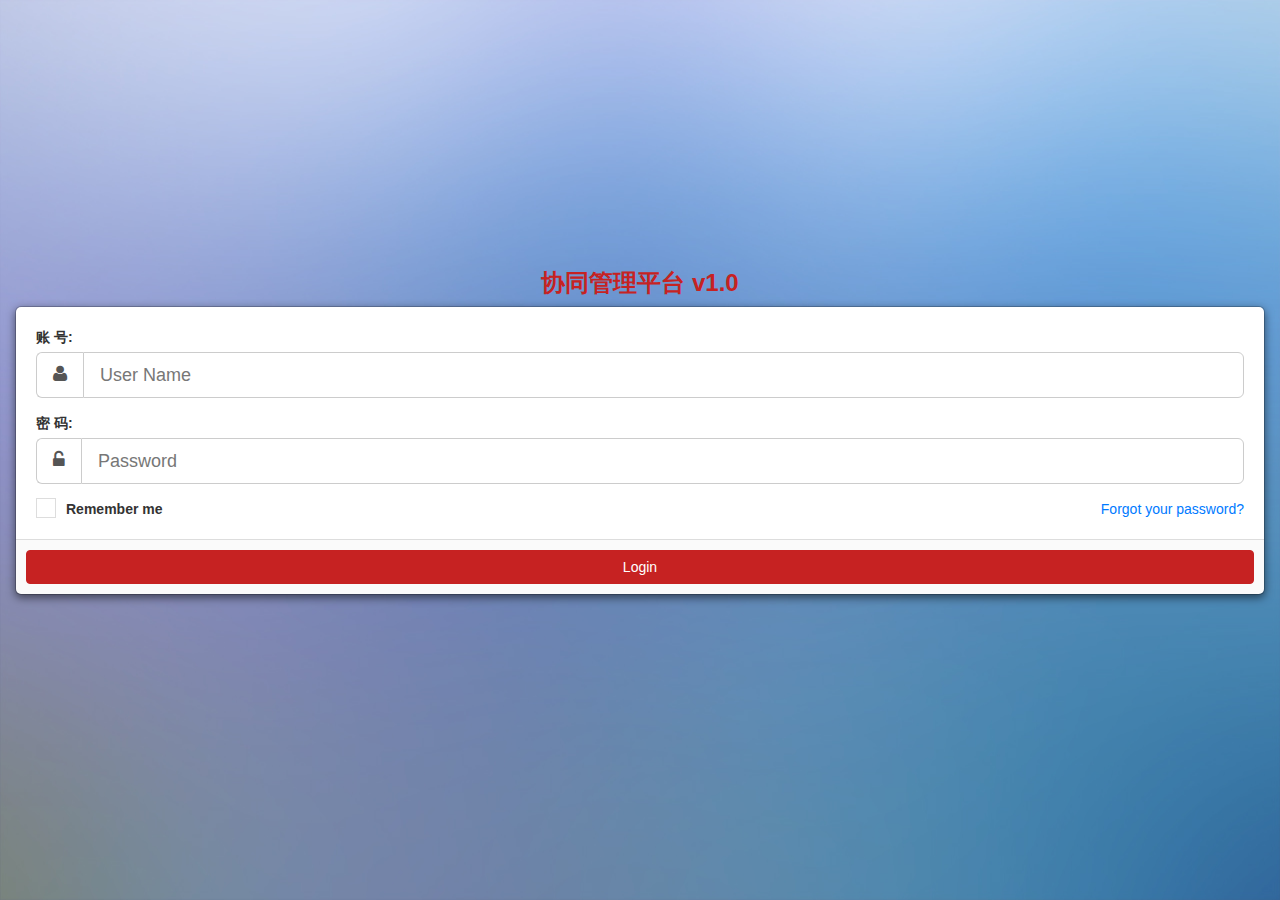
==== index.html @ b4a98f50 "基础框架搭建" ====
<!doctype html>
<html class="no-js">
<head>
  <meta charset="utf-8">

  <title>Hori</title>

  <meta http-equiv="X-UA-Compatible" content="IE=edge,chrome=1" />
  <meta name="apple-mobile-web-app-capable" content="yes" />
  <meta name="viewport" content="user-scalable=no, initial-scale=1.0, maximum-scale=1.0, minimal-ui" />
  <meta name="apple-mobile-web-app-status-bar-style" content="yes" />

  <link rel="stylesheet" href="./styles/mobile-angular-ui/css/mobile-angular-ui-hover.css" />
  <link rel="stylesheet" href="./styles/mobile-angular-ui/css/mobile-angular-ui-base.css" />

  <link rel="stylesheet" href="./styles/main.css" />
  <link rel="stylesheet" href="./styles/login.css" />

  <script src="./libs/modernizr/modernizr.js"></script>

</head>
<body ng-app="hori">
  
  <div class="index-view" ui-view></div>

  <!-- angular -->
  <script src="./libs/angular/angular.js"></script>
  <script src="./libs/angular/angular-animate.js"></script>
  <script src="./libs/angular/angular-cookies.js"></script>
  <script src="./libs/angular/angular-touch.js"></script>
  <script src="./libs/angular/angular-sanitize.js"></script>

  <!-- 路由 -->
  <script src="./libs/angular-ui-router/angular-ui-router.js"></script>

  <!-- mobile angular ui -->
  <script src="./libs/mobile-angular-ui/mobile-angular-ui.js"></script>

  <!-- 应用脚本 -->
  <script src="./app/app.js"></script>
  <script src="./app/login/loginCtrl.js"></script>
  <script src="./app/home/homeCtrl.js"></script>

</body>
</html>
---- styles/mobile-angular-ui/css/mobile-angular-ui-hover.css ----
a:hover {
  outline: 0;
}

a:hover {
  color: #0055b3;
  text-decoration: underline;
}

a.text-primary:hover {
  color: #0062cc;
}

a.text-success:hover {
  color: #2b542c;
}

a.text-info:hover {
  color: #245269;
}

a.text-warning:hover {
  color: #66512c;
}

a.text-danger:hover {
  color: #843534;
}

a.bg-primary:hover {
  background-color: #0062cc;
}

a.bg-success:hover {
  background-color: #c1e2b3;
}

a.bg-info:hover {
  background-color: #afd9ee;
}

a.bg-warning:hover {
  background-color: #f7ecb5;
}

a.bg-danger:hover {
  background-color: #e4b9b9;
}

.table-hover > tbody > tr:hover > td,
.table-hover > tbody > tr:hover > th {
  background-color: #f5f5f5;
}

.table-hover > tbody > tr > td.active:hover,
.table-hover > tbody > tr > th.active:hover,
.table-hover > tbody > tr.active:hover > td,
.table-hover > tbody > tr:hover > .active,
.table-hover > tbody > tr.active:hover > th {
  background-color: #e8e8e8;
}

.table-hover > tbody > tr > td.success:hover,
.table-hover > tbody > tr > th.success:hover,
.table-hover > tbody > tr.success:hover > td,
.table-hover > tbody > tr:hover > .success,
.table-hover > tbody > tr.success:hover > th {
  background-color: #d0e9c6;
}

.table-hover > tbody > tr > td.info:hover,
.table-hover > tbody > tr > th.info:hover,
.table-hover > tbody > tr.info:hover > td,
.table-hover > tbody > tr:hover > .info,
.table-hover > tbody > tr.info:hover > th {
  background-color: #c4e3f3;
}

.table-hover > tbody > tr > td.warning:hover,
.table-hover > tbody > tr > th.warning:hover,
.table-hover > tbody > tr.warning:hover > td,
.table-hover > tbody > tr:hover > .warning,
.table-hover > tbody > tr.warning:hover > th {
  background-color: #faf2cc;
}

.table-hover > tbody > tr > td.danger:hover,
.table-hover > tbody > tr > th.danger:hover,
.table-hover > tbody > tr.danger:hover > td,
.table-hover > tbody > tr:hover > .danger,
.table-hover > tbody > tr.danger:hover > th {
  background-color: #ebcccc;
}

.btn:hover {
  color: #333333;
  text-decoration: none;
}

.btn-default:hover {
  color: #333333;
  background-color: #e6e6e6;
  border-color: #adadad;
}

.btn-default.disabled:hover,
.btn-default[disabled]:hover,
fieldset[disabled] .btn-default:hover {
  background-color: #ffffff;
  border-color: #cccccc;
}

.btn-primary:hover {
  color: #ffffff;
  background-color: #0062cc;
  border-color: #0051a8;
}

.btn-primary.disabled:hover,
.btn-primary[disabled]:hover,
fieldset[disabled] .btn-primary:hover {
  background-color: #007aff;
  border-color: #006ee6;
}

.btn-success:hover {
  color: #ffffff;
  background-color: #2ac845;
  border-color: #24aa3b;
}

.btn-success.disabled:hover,
.btn-success[disabled]:hover,
fieldset[disabled] .btn-success:hover {
  background-color: #4cd964;
  border-color: #37d552;
}

.btn-info:hover {
  color: #ffffff;
  background-color: #218ebd;
  border-color: #1b779e;
}

.btn-info.disabled:hover,
.btn-info[disabled]:hover,
fieldset[disabled] .btn-info:hover {
  background-color: #34aadc;
  border-color: #249ed2;
}

.btn-warning:hover {
  color: #ffffff;
  background-color: #cca300;
  border-color: #a88700;
}

.btn-warning.disabled:hover,
.btn-warning[disabled]:hover,
fieldset[disabled] .btn-warning:hover {
  background-color: #ffcc00;
  border-color: #e6b800;
}

.btn-danger:hover {
  color: #ffffff;
  background-color: #fc0d00;
  border-color: #d80b00;
}

.btn-danger.disabled:hover,
.btn-danger[disabled]:hover,
fieldset[disabled] .btn-danger:hover {
  background-color: #ff3b30;
  border-color: #ff2317;
}

.btn-link:hover {
  border-color: transparent;
}

.btn-link:hover {
  color: #0055b3;
  text-decoration: underline;
  background-color: transparent;
}

.btn-link[disabled]:hover,
fieldset[disabled] .btn-link:hover {
  color: #777777;
  text-decoration: none;
}

.dropdown-menu > li > a:hover {
  text-decoration: none;
  color: #262626;
  background-color: #f5f5f5;
}

.dropdown-menu > .active > a:hover {
  color: #ffffff;
  text-decoration: none;
  outline: 0;
  background-color: #007aff;
}

.dropdown-menu > .disabled > a:hover {
  color: #777777;
}

.dropdown-menu > .disabled > a:hover {
  text-decoration: none;
  background-color: transparent;
  background-image: none;
  filter: progid:DXImageTransform.Microsoft.gradient(enabled = false);
  cursor: not-allowed;
}

.btn-group > .btn:hover,
.btn-group-vertical > .btn:hover {
  z-index: 2;
}

.input-group-btn > .btn:hover {
  z-index: 2;
}

.nav > li > a:hover {
  text-decoration: none;
  background-color: #eeeeee;
}

.nav > li.disabled > a:hover {
  color: #777777;
  text-decoration: none;
  background-color: transparent;
  cursor: not-allowed;
}

.nav .open > a:hover {
  background-color: #eeeeee;
  border-color: #007aff;
}

.nav-tabs > li > a:hover {
  border-color: #eeeeee #eeeeee #dddddd;
}

.nav-tabs > li.active > a:hover {
  color: #555555;
  background-color: #ffffff;
  border: 1px solid #dddddd;
  border-bottom-color: transparent;
  cursor: default;
}

.nav-tabs.nav-justified > .active > a:hover {
  border: 1px solid #dddddd;
}

.nav-pills > li.active > a:hover {
  color: #ffffff;
  background-color: #007aff;
}

.nav-tabs-justified > .active > a:hover {
  border: 1px solid #dddddd;
}

.navbar-brand:hover {
  text-decoration: none;
}

.navbar-default .navbar-brand:hover {
  color: #0062cc;
  background-color: transparent;
}

.navbar-default .navbar-nav > li > a:hover {
  color: #006ee6;
  background-color: transparent;
}

.navbar-default .navbar-nav > .active > a:hover {
  color: #1a87ff;
  background-color: #e6e6e6;
}

.navbar-default .navbar-nav > .disabled > a:hover {
  color: #66afff;
  background-color: transparent;
}

.navbar-default .navbar-toggle:hover {
  background-color: #dddddd;
}

.navbar-default .navbar-nav > .open > a:hover {
  background-color: #e6e6e6;
  color: #1a87ff;
}

.navbar-default .navbar-link:hover {
  color: #006ee6;
}

.navbar-default .btn-link:hover {
  color: #006ee6;
}

.navbar-default .btn-link[disabled]:hover,
fieldset[disabled] .navbar-default .btn-link:hover {
  color: #66afff;
}

.navbar-inverse .navbar-brand:hover {
  color: #ffffff;
  background-color: transparent;
}

.navbar-inverse .navbar-nav > li > a:hover {
  color: #ffffff;
  background-color: transparent;
}

.navbar-inverse .navbar-nav > .active > a:hover {
  color: #ffffff;
  background-color: #080808;
}

.navbar-inverse .navbar-nav > .disabled > a:hover {
  color: #444444;
  background-color: transparent;
}

.navbar-inverse .navbar-toggle:hover {
  background-color: #333333;
}

.navbar-inverse .navbar-nav > .open > a:hover {
  background-color: #080808;
  color: #ffffff;
}

.navbar-inverse .navbar-link:hover {
  color: #ffffff;
}

.navbar-inverse .btn-link:hover {
  color: #ffffff;
}

.navbar-inverse .btn-link[disabled]:hover,
fieldset[disabled] .navbar-inverse .btn-link:hover {
  color: #444444;
}

.pager li > a:hover {
  text-decoration: none;
  background-color: #eeeeee;
}

.pager .disabled > a:hover {
  color: #777777;
  background-color: #ffffff;
  cursor: not-allowed;
}

a.label:hover {
  color: #ffffff;
  text-decoration: none;
  cursor: pointer;
}

.label-default[href]:hover {
  background-color: #5e5e5e;
}

.label-primary[href]:hover {
  background-color: #0062cc;
}

.label-success[href]:hover {
  background-color: #2ac845;
}

.label-info[href]:hover {
  background-color: #218ebd;
}

.label-warning[href]:hover {
  background-color: #cca300;
}

.label-danger[href]:hover {
  background-color: #fc0d00;
}

a.badge:hover {
  color: #ffffff;
  text-decoration: none;
  cursor: pointer;
}

a.thumbnail:hover {
  border-color: #007aff;
}

a.list-group-item:hover {
  text-decoration: none;
  color: #555555;
  background-color: #f5f5f5;
}

.list-group-item.disabled:hover {
  background-color: #eeeeee;
  color: #777777;
}

.list-group-item.disabled:hover .list-group-item-heading {
  color: inherit;
}

.list-group-item.disabled:hover .list-group-item-text {
  color: #777777;
}

.list-group-item.active:hover {
  z-index: 2;
  color: #ffffff;
  background-color: #007aff;
  border-color: #007aff;
}

.list-group-item.active:hover .list-group-item-heading,
.list-group-item.active:hover .list-group-item-heading > small,
.list-group-item.active:hover .list-group-item-heading > .small {
  color: inherit;
}

.list-group-item.active:hover .list-group-item-text {
  color: #cce4ff;
}

a.list-group-item-success:hover {
  color: #3c763d;
  background-color: #d0e9c6;
}

a.list-group-item-success.active:hover {
  color: #fff;
  background-color: #3c763d;
  border-color: #3c763d;
}

a.list-group-item-info:hover {
  color: #31708f;
  background-color: #c4e3f3;
}

a.list-group-item-info.active:hover {
  color: #fff;
  background-color: #31708f;
  border-color: #31708f;
}

a.list-group-item-warning:hover {
  color: #8a6d3b;
  background-color: #faf2cc;
}

a.list-group-item-warning.active:hover {
  color: #fff;
  background-color: #8a6d3b;
  border-color: #8a6d3b;
}

a.list-group-item-danger:hover {
  color: #a94442;
  background-color: #ebcccc;
}

a.list-group-item-danger.active:hover {
  color: #fff;
  background-color: #a94442;
  border-color: #a94442;
}

.close:hover {
  color: #000000;
  text-decoration: none;
  cursor: pointer;
  opacity: 0.5;
  filter: alpha(opacity=50);
}

.carousel-control:hover {
  outline: 0;
  color: #ffffff;
  text-decoration: none;
  opacity: 0.9;
  filter: alpha(opacity=90);
}

.btn.active:hover {
  -webkit-box-shadow: none;
  box-shadow: none;
}

.btn-group > .btn-default.active:hover {
  color: #ffffff;
  background-color: #007aff;
  border-color: #006ee6;
}

.navbar-app .btn-navbar:hover,
.navbar-app .btn:hover {
  color: #007aff;
}
---- styles/mobile-angular-ui/css/mobile-angular-ui-base.css ----
/* FONT PATH
 * -------------------------- */

@font-face {
  font-family: 'FontAwesome';
  src: url('../fonts/fontawesome-webfont.eot?v=4.2.0');
  src: url('../fonts/fontawesome-webfont.eot?#iefix&v=4.2.0') format('embedded-opentype'), url('../fonts/fontawesome-webfont.woff?v=4.2.0') format('woff'), url('../fonts/fontawesome-webfont.ttf?v=4.2.0') format('truetype'), url('../fonts/fontawesome-webfont.svg?v=4.2.0#fontawesomeregular') format('svg');
  font-weight: normal;
  font-style: normal;
}

.fa {
  display: inline-block;
  font: normal normal normal 14px/1 FontAwesome;
  font-size: inherit;
  text-rendering: auto;
  -webkit-font-smoothing: antialiased;
  -moz-osx-font-smoothing: grayscale;
}

/* makes the font 33% larger relative to the icon container */

.fa-lg {
  font-size: 1.33333333em;
  line-height: 0.75em;
  vertical-align: -15%;
}

.fa-2x {
  font-size: 2em;
}

.fa-3x {
  font-size: 3em;
}

.fa-4x {
  font-size: 4em;
}

.fa-5x {
  font-size: 5em;
}

.fa-fw {
  width: 1.28571429em;
  text-align: center;
}

.fa-ul {
  padding-left: 0;
  margin-left: 2.14285714em;
  list-style-type: none;
}

.fa-ul > li {
  position: relative;
}

.fa-li {
  position: absolute;
  left: -2.14285714em;
  width: 2.14285714em;
  top: 0.14285714em;
  text-align: center;
}

.fa-li.fa-lg {
  left: -1.85714286em;
}

.fa-border {
  padding: .2em .25em .15em;
  border: solid 0.08em #eeeeee;
  border-radius: .1em;
}

.pull-right {
  float: right;
}

.pull-left {
  float: left;
}

.fa.pull-left {
  margin-right: .3em;
}

.fa.pull-right {
  margin-left: .3em;
}

.fa-spin {
  -webkit-animation: fa-spin 2s infinite linear;
  animation: fa-spin 2s infinite linear;
}

@-webkit-keyframes fa-spin {
  0% {
    -webkit-transform: rotate(0deg);
    transform: rotate(0deg);
  }

  100% {
    -webkit-transform: rotate(359deg);
    transform: rotate(359deg);
  }
}

@keyframes fa-spin {
  0% {
    -webkit-transform: rotate(0deg);
    transform: rotate(0deg);
  }

  100% {
    -webkit-transform: rotate(359deg);
    transform: rotate(359deg);
  }
}

.fa-rotate-90 {
  filter: progid:DXImageTransform.Microsoft.BasicImage(rotation=1);
  -webkit-transform: rotate(90deg);
  -ms-transform: rotate(90deg);
  transform: rotate(90deg);
}

.fa-rotate-180 {
  filter: progid:DXImageTransform.Microsoft.BasicImage(rotation=2);
  -webkit-transform: rotate(180deg);
  -ms-transform: rotate(180deg);
  transform: rotate(180deg);
}

.fa-rotate-270 {
  filter: progid:DXImageTransform.Microsoft.BasicImage(rotation=3);
  -webkit-transform: rotate(270deg);
  -ms-transform: rotate(270deg);
  transform: rotate(270deg);
}

.fa-flip-horizontal {
  filter: progid:DXImageTransform.Microsoft.BasicImage(rotation=0, mirror=1);
  -webkit-transform: scale(-1, 1);
  -ms-transform: scale(-1, 1);
  transform: scale(-1, 1);
}

.fa-flip-vertical {
  filter: progid:DXImageTransform.Microsoft.BasicImage(rotation=2, mirror=1);
  -webkit-transform: scale(1, -1);
  -ms-transform: scale(1, -1);
  transform: scale(1, -1);
}

:root .fa-rotate-90,
:root .fa-rotate-180,
:root .fa-rotate-270,
:root .fa-flip-horizontal,
:root .fa-flip-vertical {
  filter: none;
}

.fa-stack {
  position: relative;
  display: inline-block;
  width: 2em;
  height: 2em;
  line-height: 2em;
  vertical-align: middle;
}

.fa-stack-1x,
.fa-stack-2x {
  position: absolute;
  left: 0;
  width: 100%;
  text-align: center;
}

.fa-stack-1x {
  line-height: inherit;
}

.fa-stack-2x {
  font-size: 2em;
}

.fa-inverse {
  color: #ffffff;
}

/* Font Awesome uses the Unicode Private Use Area (PUA) to ensure screen
   readers do not read off random characters that represent icons */

.fa-glass:before {
  content: "\f000";
}

.fa-music:before {
  content: "\f001";
}

.fa-search:before {
  content: "\f002";
}

.fa-envelope-o:before {
  content: "\f003";
}

.fa-heart:before {
  content: "\f004";
}

.fa-star:before {
  content: "\f005";
}

.fa-star-o:before {
  content: "\f006";
}

.fa-user:before {
  content: "\f007";
}

.fa-film:before {
  content: "\f008";
}

.fa-th-large:before {
  content: "\f009";
}

.fa-th:before {
  content: "\f00a";
}

.fa-th-list:before {
  content: "\f00b";
}

.fa-check:before {
  content: "\f00c";
}

.fa-remove:before,
.fa-close:before,
.fa-times:before {
  content: "\f00d";
}

.fa-search-plus:before {
  content: "\f00e";
}

.fa-search-minus:before {
  content: "\f010";
}

.fa-power-off:before {
  content: "\f011";
}

.fa-signal:before {
  content: "\f012";
}

.fa-gear:before,
.fa-cog:before {
  content: "\f013";
}

.fa-trash-o:before {
  content: "\f014";
}

.fa-home:before {
  content: "\f015";
}

.fa-file-o:before {
  content: "\f016";
}

.fa-clock-o:before {
  content: "\f017";
}

.fa-road:before {
  content: "\f018";
}

.fa-download:before {
  content: "\f019";
}

.fa-arrow-circle-o-down:before {
  content: "\f01a";
}

.fa-arrow-circle-o-up:before {
  content: "\f01b";
}

.fa-inbox:before {
  content: "\f01c";
}

.fa-play-circle-o:before {
  content: "\f01d";
}

.fa-rotate-right:before,
.fa-repeat:before {
  content: "\f01e";
}

.fa-refresh:before {
  content: "\f021";
}

.fa-list-alt:before {
  content: "\f022";
}

.fa-lock:before {
  content: "\f023";
}

.fa-flag:before {
  content: "\f024";
}

.fa-headphones:before {
  content: "\f025";
}

.fa-volume-off:before {
  content: "\f026";
}

.fa-volume-down:before {
  content: "\f027";
}

.fa-volume-up:before {
  content: "\f028";
}

.fa-qrcode:before {
  content: "\f029";
}

.fa-barcode:before {
  content: "\f02a";
}

.fa-tag:before {
  content: "\f02b";
}

.fa-tags:before {
  content: "\f02c";
}

.fa-book:before {
  content: "\f02d";
}

.fa-bookmark:before {
  content: "\f02e";
}

.fa-print:before {
  content: "\f02f";
}

.fa-camera:before {
  content: "\f030";
}

.fa-font:before {
  content: "\f031";
}

.fa-bold:before {
  content: "\f032";
}

.fa-italic:before {
  content: "\f033";
}

.fa-text-height:before {
  content: "\f034";
}

.fa-text-width:before {
  content: "\f035";
}

.fa-align-left:before {
  content: "\f036";
}

.fa-align-center:before {
  content: "\f037";
}

.fa-align-right:before {
  content: "\f038";
}

.fa-align-justify:before {
  content: "\f039";
}

.fa-list:before {
  content: "\f03a";
}

.fa-dedent:before,
.fa-outdent:before {
  content: "\f03b";
}

.fa-indent:before {
  content: "\f03c";
}

.fa-video-camera:before {
  content: "\f03d";
}

.fa-photo:before,
.fa-image:before,
.fa-picture-o:before {
  content: "\f03e";
}

.fa-pencil:before {
  content: "\f040";
}

.fa-map-marker:before {
  content: "\f041";
}

.fa-adjust:before {
  content: "\f042";
}

.fa-tint:before {
  content: "\f043";
}

.fa-edit:before,
.fa-pencil-square-o:before {
  content: "\f044";
}

.fa-share-square-o:before {
  content: "\f045";
}

.fa-check-square-o:before {
  content: "\f046";
}

.fa-arrows:before {
  content: "\f047";
}

.fa-step-backward:before {
  content: "\f048";
}

.fa-fast-backward:before {
  content: "\f049";
}

.fa-backward:before {
  content: "\f04a";
}

.fa-play:before {
  content: "\f04b";
}

.fa-pause:before {
  content: "\f04c";
}

.fa-stop:before {
  content: "\f04d";
}

.fa-forward:before {
  content: "\f04e";
}

.fa-fast-forward:before {
  content: "\f050";
}

.fa-step-forward:before {
  content: "\f051";
}

.fa-eject:before {
  content: "\f052";
}

.fa-chevron-left:before {
  content: "\f053";
}

.fa-chevron-right:before {
  content: "\f054";
}

.fa-plus-circle:before {
  content: "\f055";
}

.fa-minus-circle:before {
  content: "\f056";
}

.fa-times-circle:before {
  content: "\f057";
}

.fa-check-circle:before {
  content: "\f058";
}

.fa-question-circle:before {
  content: "\f059";
}

.fa-info-circle:before {
  content: "\f05a";
}

.fa-crosshairs:before {
  content: "\f05b";
}

.fa-times-circle-o:before {
  content: "\f05c";
}

.fa-check-circle-o:before {
  content: "\f05d";
}

.fa-ban:before {
  content: "\f05e";
}

.fa-arrow-left:before {
  content: "\f060";
}

.fa-arrow-right:before {
  content: "\f061";
}

.fa-arrow-up:before {
  content: "\f062";
}

.fa-arrow-down:before {
  content: "\f063";
}

.fa-mail-forward:before,
.fa-share:before {
  content: "\f064";
}

.fa-expand:before {
  content: "\f065";
}

.fa-compress:before {
  content: "\f066";
}

.fa-plus:before {
  content: "\f067";
}

.fa-minus:before {
  content: "\f068";
}

.fa-asterisk:before {
  content: "\f069";
}

.fa-exclamation-circle:before {
  content: "\f06a";
}

.fa-gift:before {
  content: "\f06b";
}

.fa-leaf:before {
  content: "\f06c";
}

.fa-fire:before {
  content: "\f06d";
}

.fa-eye:before {
  content: "\f06e";
}

.fa-eye-slash:before {
  content: "\f070";
}

.fa-warning:before,
.fa-exclamation-triangle:before {
  content: "\f071";
}

.fa-plane:before {
  content: "\f072";
}

.fa-calendar:before {
  content: "\f073";
}

.fa-random:before {
  content: "\f074";
}

.fa-comment:before {
  content: "\f075";
}

.fa-magnet:before {
  content: "\f076";
}

.fa-chevron-up:before {
  content: "\f077";
}

.fa-chevron-down:before {
  content: "\f078";
}

.fa-retweet:before {
  content: "\f079";
}

.fa-shopping-cart:before {
  content: "\f07a";
}

.fa-folder:before {
  content: "\f07b";
}

.fa-folder-open:before {
  content: "\f07c";
}

.fa-arrows-v:before {
  content: "\f07d";
}

.fa-arrows-h:before {
  content: "\f07e";
}

.fa-bar-chart-o:before,
.fa-bar-chart:before {
  content: "\f080";
}

.fa-twitter-square:before {
  content: "\f081";
}

.fa-facebook-square:before {
  content: "\f082";
}

.fa-camera-retro:before {
  content: "\f083";
}

.fa-key:before {
  content: "\f084";
}

.fa-gears:before,
.fa-cogs:before {
  content: "\f085";
}

.fa-comments:before {
  content: "\f086";
}

.fa-thumbs-o-up:before {
  content: "\f087";
}

.fa-thumbs-o-down:before {
  content: "\f088";
}

.fa-star-half:before {
  content: "\f089";
}

.fa-heart-o:before {
  content: "\f08a";
}

.fa-sign-out:before {
  content: "\f08b";
}

.fa-linkedin-square:before {
  content: "\f08c";
}

.fa-thumb-tack:before {
  content: "\f08d";
}

.fa-external-link:before {
  content: "\f08e";
}

.fa-sign-in:before {
  content: "\f090";
}

.fa-trophy:before {
  content: "\f091";
}

.fa-github-square:before {
  content: "\f092";
}

.fa-upload:before {
  content: "\f093";
}

.fa-lemon-o:before {
  content: "\f094";
}

.fa-phone:before {
  content: "\f095";
}

.fa-square-o:before {
  content: "\f096";
}

.fa-bookmark-o:before {
  content: "\f097";
}

.fa-phone-square:before {
  content: "\f098";
}

.fa-twitter:before {
  content: "\f099";
}

.fa-facebook:before {
  content: "\f09a";
}

.fa-github:before {
  content: "\f09b";
}

.fa-unlock:before {
  content: "\f09c";
}

.fa-credit-card:before {
  content: "\f09d";
}

.fa-rss:before {
  content: "\f09e";
}

.fa-hdd-o:before {
  content: "\f0a0";
}

.fa-bullhorn:before {
  content: "\f0a1";
}

.fa-bell:before {
  content: "\f0f3";
}

.fa-certificate:before {
  content: "\f0a3";
}

.fa-hand-o-right:before {
  content: "\f0a4";
}

.fa-hand-o-left:before {
  content: "\f0a5";
}

.fa-hand-o-up:before {
  content: "\f0a6";
}

.fa-hand-o-down:before {
  content: "\f0a7";
}

.fa-arrow-circle-left:before {
  content: "\f0a8";
}

.fa-arrow-circle-right:before {
  content: "\f0a9";
}

.fa-arrow-circle-up:before {
  content: "\f0aa";
}

.fa-arrow-circle-down:before {
  content: "\f0ab";
}

.fa-globe:before {
  content: "\f0ac";
}

.fa-wrench:before {
  content: "\f0ad";
}

.fa-tasks:before {
  content: "\f0ae";
}

.fa-filter:before {
  content: "\f0b0";
}

.fa-briefcase:before {
  content: "\f0b1";
}

.fa-arrows-alt:before {
  content: "\f0b2";
}

.fa-group:before,
.fa-users:before {
  content: "\f0c0";
}

.fa-chain:before,
.fa-link:before {
  content: "\f0c1";
}

.fa-cloud:before {
  content: "\f0c2";
}

.fa-flask:before {
  content: "\f0c3";
}

.fa-cut:before,
.fa-scissors:before {
  content: "\f0c4";
}

.fa-copy:before,
.fa-files-o:before {
  content: "\f0c5";
}

.fa-paperclip:before {
  content: "\f0c6";
}

.fa-save:before,
.fa-floppy-o:before {
  content: "\f0c7";
}

.fa-square:before {
  content: "\f0c8";
}

.fa-navicon:before,
.fa-reorder:before,
.fa-bars:before {
  content: "\f0c9";
}

.fa-list-ul:before {
  content: "\f0ca";
}

.fa-list-ol:before {
  content: "\f0cb";
}

.fa-strikethrough:before {
  content: "\f0cc";
}

.fa-underline:before {
  content: "\f0cd";
}

.fa-table:before {
  content: "\f0ce";
}

.fa-magic:before {
  content: "\f0d0";
}

.fa-truck:before {
  content: "\f0d1";
}

.fa-pinterest:before {
  content: "\f0d2";
}

.fa-pinterest-square:before {
  content: "\f0d3";
}

.fa-google-plus-square:before {
  content: "\f0d4";
}

.fa-google-plus:before {
  content: "\f0d5";
}

.fa-money:before {
  content: "\f0d6";
}

.fa-caret-down:before {
  content: "\f0d7";
}

.fa-caret-up:before {
  content: "\f0d8";
}

.fa-caret-left:before {
  content: "\f0d9";
}

.fa-caret-right:before {
  content: "\f0da";
}

.fa-columns:before {
  content: "\f0db";
}

.fa-unsorted:before,
.fa-sort:before {
  content: "\f0dc";
}

.fa-sort-down:before,
.fa-sort-desc:before {
  content: "\f0dd";
}

.fa-sort-up:before,
.fa-sort-asc:before {
  content: "\f0de";
}

.fa-envelope:before {
  content: "\f0e0";
}

.fa-linkedin:before {
  content: "\f0e1";
}

.fa-rotate-left:before,
.fa-undo:before {
  content: "\f0e2";
}

.fa-legal:before,
.fa-gavel:before {
  content: "\f0e3";
}

.fa-dashboard:before,
.fa-tachometer:before {
  content: "\f0e4";
}

.fa-comment-o:before {
  content: "\f0e5";
}

.fa-comments-o:before {
  content: "\f0e6";
}

.fa-flash:before,
.fa-bolt:before {
  content: "\f0e7";
}

.fa-sitemap:before {
  content: "\f0e8";
}

.fa-umbrella:before {
  content: "\f0e9";
}

.fa-paste:before,
.fa-clipboard:before {
  content: "\f0ea";
}

.fa-lightbulb-o:before {
  content: "\f0eb";
}

.fa-exchange:before {
  content: "\f0ec";
}

.fa-cloud-download:before {
  content: "\f0ed";
}

.fa-cloud-upload:before {
  content: "\f0ee";
}

.fa-user-md:before {
  content: "\f0f0";
}

.fa-stethoscope:before {
  content: "\f0f1";
}

.fa-suitcase:before {
  content: "\f0f2";
}

.fa-bell-o:before {
  content: "\f0a2";
}

.fa-coffee:before {
  content: "\f0f4";
}

.fa-cutlery:before {
  content: "\f0f5";
}

.fa-file-text-o:before {
  content: "\f0f6";
}

.fa-building-o:before {
  content: "\f0f7";
}

.fa-hospital-o:before {
  content: "\f0f8";
}

.fa-ambulance:before {
  content: "\f0f9";
}

.fa-medkit:before {
  content: "\f0fa";
}

.fa-fighter-jet:before {
  content: "\f0fb";
}

.fa-beer:before {
  content: "\f0fc";
}

.fa-h-square:before {
  content: "\f0fd";
}

.fa-plus-square:before {
  content: "\f0fe";
}

.fa-angle-double-left:before {
  content: "\f100";
}

.fa-angle-double-right:before {
  content: "\f101";
}

.fa-angle-double-up:before {
  content: "\f102";
}

.fa-angle-double-down:before {
  content: "\f103";
}

.fa-angle-left:before {
  content: "\f104";
}

.fa-angle-right:before {
  content: "\f105";
}

.fa-angle-up:before {
  content: "\f106";
}

.fa-angle-down:before {
  content: "\f107";
}

.fa-desktop:before {
  content: "\f108";
}

.fa-laptop:before {
  content: "\f109";
}

.fa-tablet:before {
  content: "\f10a";
}

.fa-mobile-phone:before,
.fa-mobile:before {
  content: "\f10b";
}

.fa-circle-o:before {
  content: "\f10c";
}

.fa-quote-left:before {
  content: "\f10d";
}

.fa-quote-right:before {
  content: "\f10e";
}

.fa-spinner:before {
  content: "\f110";
}

.fa-circle:before {
  content: "\f111";
}

.fa-mail-reply:before,
.fa-reply:before {
  content: "\f112";
}

.fa-github-alt:before {
  content: "\f113";
}

.fa-folder-o:before {
  content: "\f114";
}

.fa-folder-open-o:before {
  content: "\f115";
}

.fa-smile-o:before {
  content: "\f118";
}

.fa-frown-o:before {
  content: "\f119";
}

.fa-meh-o:before {
  content: "\f11a";
}

.fa-gamepad:before {
  content: "\f11b";
}

.fa-keyboard-o:before {
  content: "\f11c";
}

.fa-flag-o:before {
  content: "\f11d";
}

.fa-flag-checkered:before {
  content: "\f11e";
}

.fa-terminal:before {
  content: "\f120";
}

.fa-code:before {
  content: "\f121";
}

.fa-mail-reply-all:before,
.fa-reply-all:before {
  content: "\f122";
}

.fa-star-half-empty:before,
.fa-star-half-full:before,
.fa-star-half-o:before {
  content: "\f123";
}

.fa-location-arrow:before {
  content: "\f124";
}

.fa-crop:before {
  content: "\f125";
}

.fa-code-fork:before {
  content: "\f126";
}

.fa-unlink:before,
.fa-chain-broken:before {
  content: "\f127";
}

.fa-question:before {
  content: "\f128";
}

.fa-info:before {
  content: "\f129";
}

.fa-exclamation:before {
  content: "\f12a";
}

.fa-superscript:before {
  content: "\f12b";
}

.fa-subscript:before {
  content: "\f12c";
}

.fa-eraser:before {
  content: "\f12d";
}

.fa-puzzle-piece:before {
  content: "\f12e";
}

.fa-microphone:before {
  content: "\f130";
}

.fa-microphone-slash:before {
  content: "\f131";
}

.fa-shield:before {
  content: "\f132";
}

.fa-calendar-o:before {
  content: "\f133";
}

.fa-fire-extinguisher:before {
  content: "\f134";
}

.fa-rocket:before {
  content: "\f135";
}

.fa-maxcdn:before {
  content: "\f136";
}

.fa-chevron-circle-left:before {
  content: "\f137";
}

.fa-chevron-circle-right:before {
  content: "\f138";
}

.fa-chevron-circle-up:before {
  content: "\f139";
}

.fa-chevron-circle-down:before {
  content: "\f13a";
}

.fa-html5:before {
  content: "\f13b";
}

.fa-css3:before {
  content: "\f13c";
}

.fa-anchor:before {
  content: "\f13d";
}

.fa-unlock-alt:before {
  content: "\f13e";
}

.fa-bullseye:before {
  content: "\f140";
}

.fa-ellipsis-h:before {
  content: "\f141";
}

.fa-ellipsis-v:before {
  content: "\f142";
}

.fa-rss-square:before {
  content: "\f143";
}

.fa-play-circle:before {
  content: "\f144";
}

.fa-ticket:before {
  content: "\f145";
}

.fa-minus-square:before {
  content: "\f146";
}

.fa-minus-square-o:before {
  content: "\f147";
}

.fa-level-up:before {
  content: "\f148";
}

.fa-level-down:before {
  content: "\f149";
}

.fa-check-square:before {
  content: "\f14a";
}

.fa-pencil-square:before {
  content: "\f14b";
}

.fa-external-link-square:before {
  content: "\f14c";
}

.fa-share-square:before {
  content: "\f14d";
}

.fa-compass:before {
  content: "\f14e";
}

.fa-toggle-down:before,
.fa-caret-square-o-down:before {
  content: "\f150";
}

.fa-toggle-up:before,
.fa-caret-square-o-up:before {
  content: "\f151";
}

.fa-toggle-right:before,
.fa-caret-square-o-right:before {
  content: "\f152";
}

.fa-euro:before,
.fa-eur:before {
  content: "\f153";
}

.fa-gbp:before {
  content: "\f154";
}

.fa-dollar:before,
.fa-usd:before {
  content: "\f155";
}

.fa-rupee:before,
.fa-inr:before {
  content: "\f156";
}

.fa-cny:before,
.fa-rmb:before,
.fa-yen:before,
.fa-jpy:before {
  content: "\f157";
}

.fa-ruble:before,
.fa-rouble:before,
.fa-rub:before {
  content: "\f158";
}

.fa-won:before,
.fa-krw:before {
  content: "\f159";
}

.fa-bitcoin:before,
.fa-btc:before {
  content: "\f15a";
}

.fa-file:before {
  content: "\f15b";
}

.fa-file-text:before {
  content: "\f15c";
}

.fa-sort-alpha-asc:before {
  content: "\f15d";
}

.fa-sort-alpha-desc:before {
  content: "\f15e";
}

.fa-sort-amount-asc:before {
  content: "\f160";
}

.fa-sort-amount-desc:before {
  content: "\f161";
}

.fa-sort-numeric-asc:before {
  content: "\f162";
}

.fa-sort-numeric-desc:before {
  content: "\f163";
}

.fa-thumbs-up:before {
  content: "\f164";
}

.fa-thumbs-down:before {
  content: "\f165";
}

.fa-youtube-square:before {
  content: "\f166";
}

.fa-youtube:before {
  content: "\f167";
}

.fa-xing:before {
  content: "\f168";
}

.fa-xing-square:before {
  content: "\f169";
}

.fa-youtube-play:before {
  content: "\f16a";
}

.fa-dropbox:before {
  content: "\f16b";
}

.fa-stack-overflow:before {
  content: "\f16c";
}

.fa-instagram:before {
  content: "\f16d";
}

.fa-flickr:before {
  content: "\f16e";
}

.fa-adn:before {
  content: "\f170";
}

.fa-bitbucket:before {
  content: "\f171";
}

.fa-bitbucket-square:before {
  content: "\f172";
}

.fa-tumblr:before {
  content: "\f173";
}

.fa-tumblr-square:before {
  content: "\f174";
}

.fa-long-arrow-down:before {
  content: "\f175";
}

.fa-long-arrow-up:before {
  content: "\f176";
}

.fa-long-arrow-left:before {
  content: "\f177";
}

.fa-long-arrow-right:before {
  content: "\f178";
}

.fa-apple:before {
  content: "\f179";
}

.fa-windows:before {
  content: "\f17a";
}

.fa-android:before {
  content: "\f17b";
}

.fa-linux:before {
  content: "\f17c";
}

.fa-dribbble:before {
  content: "\f17d";
}

.fa-skype:before {
  content: "\f17e";
}

.fa-foursquare:before {
  content: "\f180";
}

.fa-trello:before {
  content: "\f181";
}

.fa-female:before {
  content: "\f182";
}

.fa-male:before {
  content: "\f183";
}

.fa-gittip:before {
  content: "\f184";
}

.fa-sun-o:before {
  content: "\f185";
}

.fa-moon-o:before {
  content: "\f186";
}

.fa-archive:before {
  content: "\f187";
}

.fa-bug:before {
  content: "\f188";
}

.fa-vk:before {
  content: "\f189";
}

.fa-weibo:before {
  content: "\f18a";
}

.fa-renren:before {
  content: "\f18b";
}

.fa-pagelines:before {
  content: "\f18c";
}

.fa-stack-exchange:before {
  content: "\f18d";
}

.fa-arrow-circle-o-right:before {
  content: "\f18e";
}

.fa-arrow-circle-o-left:before {
  content: "\f190";
}

.fa-toggle-left:before,
.fa-caret-square-o-left:before {
  content: "\f191";
}

.fa-dot-circle-o:before {
  content: "\f192";
}

.fa-wheelchair:before {
  content: "\f193";
}

.fa-vimeo-square:before {
  content: "\f194";
}

.fa-turkish-lira:before,
.fa-try:before {
  content: "\f195";
}

.fa-plus-square-o:before {
  content: "\f196";
}

.fa-space-shuttle:before {
  content: "\f197";
}

.fa-slack:before {
  content: "\f198";
}

.fa-envelope-square:before {
  content: "\f199";
}

.fa-wordpress:before {
  content: "\f19a";
}

.fa-openid:before {
  content: "\f19b";
}

.fa-institution:before,
.fa-bank:before,
.fa-university:before {
  content: "\f19c";
}

.fa-mortar-board:before,
.fa-graduation-cap:before {
  content: "\f19d";
}

.fa-yahoo:before {
  content: "\f19e";
}

.fa-google:before {
  content: "\f1a0";
}

.fa-reddit:before {
  content: "\f1a1";
}

.fa-reddit-square:before {
  content: "\f1a2";
}

.fa-stumbleupon-circle:before {
  content: "\f1a3";
}

.fa-stumbleupon:before {
  content: "\f1a4";
}

.fa-delicious:before {
  content: "\f1a5";
}

.fa-digg:before {
  content: "\f1a6";
}

.fa-pied-piper:before {
  content: "\f1a7";
}

.fa-pied-piper-alt:before {
  content: "\f1a8";
}

.fa-drupal:before {
  content: "\f1a9";
}

.fa-joomla:before {
  content: "\f1aa";
}

.fa-language:before {
  content: "\f1ab";
}

.fa-fax:before {
  content: "\f1ac";
}

.fa-building:before {
  content: "\f1ad";
}

.fa-child:before {
  content: "\f1ae";
}

.fa-paw:before {
  content: "\f1b0";
}

.fa-spoon:before {
  content: "\f1b1";
}

.fa-cube:before {
  content: "\f1b2";
}

.fa-cubes:before {
  content: "\f1b3";
}

.fa-behance:before {
  content: "\f1b4";
}

.fa-behance-square:before {
  content: "\f1b5";
}

.fa-steam:before {
  content: "\f1b6";
}

.fa-steam-square:before {
  content: "\f1b7";
}

.fa-recycle:before {
  content: "\f1b8";
}

.fa-automobile:before,
.fa-car:before {
  content: "\f1b9";
}

.fa-cab:before,
.fa-taxi:before {
  content: "\f1ba";
}

.fa-tree:before {
  content: "\f1bb";
}

.fa-spotify:before {
  content: "\f1bc";
}

.fa-deviantart:before {
  content: "\f1bd";
}

.fa-soundcloud:before {
  content: "\f1be";
}

.fa-database:before {
  content: "\f1c0";
}

.fa-file-pdf-o:before {
  content: "\f1c1";
}

.fa-file-word-o:before {
  content: "\f1c2";
}

.fa-file-excel-o:before {
  content: "\f1c3";
}

.fa-file-powerpoint-o:before {
  content: "\f1c4";
}

.fa-file-photo-o:before,
.fa-file-picture-o:before,
.fa-file-image-o:before {
  content: "\f1c5";
}

.fa-file-zip-o:before,
.fa-file-archive-o:before {
  content: "\f1c6";
}

.fa-file-sound-o:before,
.fa-file-audio-o:before {
  content: "\f1c7";
}

.fa-file-movie-o:before,
.fa-file-video-o:before {
  content: "\f1c8";
}

.fa-file-code-o:before {
  content: "\f1c9";
}

.fa-vine:before {
  content: "\f1ca";
}

.fa-codepen:before {
  content: "\f1cb";
}

.fa-jsfiddle:before {
  content: "\f1cc";
}

.fa-life-bouy:before,
.fa-life-buoy:before,
.fa-life-saver:before,
.fa-support:before,
.fa-life-ring:before {
  content: "\f1cd";
}

.fa-circle-o-notch:before {
  content: "\f1ce";
}

.fa-ra:before,
.fa-rebel:before {
  content: "\f1d0";
}

.fa-ge:before,
.fa-empire:before {
  content: "\f1d1";
}

.fa-git-square:before {
  content: "\f1d2";
}

.fa-git:before {
  content: "\f1d3";
}

.fa-hacker-news:before {
  content: "\f1d4";
}

.fa-tencent-weibo:before {
  content: "\f1d5";
}

.fa-qq:before {
  content: "\f1d6";
}

.fa-wechat:before,
.fa-weixin:before {
  content: "\f1d7";
}

.fa-send:before,
.fa-paper-plane:before {
  content: "\f1d8";
}

.fa-send-o:before,
.fa-paper-plane-o:before {
  content: "\f1d9";
}

.fa-history:before {
  content: "\f1da";
}

.fa-circle-thin:before {
  content: "\f1db";
}

.fa-header:before {
  content: "\f1dc";
}

.fa-paragraph:before {
  content: "\f1dd";
}

.fa-sliders:before {
  content: "\f1de";
}

.fa-share-alt:before {
  content: "\f1e0";
}

.fa-share-alt-square:before {
  content: "\f1e1";
}

.fa-bomb:before {
  content: "\f1e2";
}

.fa-soccer-ball-o:before,
.fa-futbol-o:before {
  content: "\f1e3";
}

.fa-tty:before {
  content: "\f1e4";
}

.fa-binoculars:before {
  content: "\f1e5";
}

.fa-plug:before {
  content: "\f1e6";
}

.fa-slideshare:before {
  content: "\f1e7";
}

.fa-twitch:before {
  content: "\f1e8";
}

.fa-yelp:before {
  content: "\f1e9";
}

.fa-newspaper-o:before {
  content: "\f1ea";
}

.fa-wifi:before {
  content: "\f1eb";
}

.fa-calculator:before {
  content: "\f1ec";
}

.fa-paypal:before {
  content: "\f1ed";
}

.fa-google-wallet:before {
  content: "\f1ee";
}

.fa-cc-visa:before {
  content: "\f1f0";
}

.fa-cc-mastercard:before {
  content: "\f1f1";
}

.fa-cc-discover:before {
  content: "\f1f2";
}

.fa-cc-amex:before {
  content: "\f1f3";
}

.fa-cc-paypal:before {
  content: "\f1f4";
}

.fa-cc-stripe:before {
  content: "\f1f5";
}

.fa-bell-slash:before {
  content: "\f1f6";
}

.fa-bell-slash-o:before {
  content: "\f1f7";
}

.fa-trash:before {
  content: "\f1f8";
}

.fa-copyright:before {
  content: "\f1f9";
}

.fa-at:before {
  content: "\f1fa";
}

.fa-eyedropper:before {
  content: "\f1fb";
}

.fa-paint-brush:before {
  content: "\f1fc";
}

.fa-birthday-cake:before {
  content: "\f1fd";
}

.fa-area-chart:before {
  content: "\f1fe";
}

.fa-pie-chart:before {
  content: "\f200";
}

.fa-line-chart:before {
  content: "\f201";
}

.fa-lastfm:before {
  content: "\f202";
}

.fa-lastfm-square:before {
  content: "\f203";
}

.fa-toggle-off:before {
  content: "\f204";
}

.fa-toggle-on:before {
  content: "\f205";
}

.fa-bicycle:before {
  content: "\f206";
}

.fa-bus:before {
  content: "\f207";
}

.fa-ioxhost:before {
  content: "\f208";
}

.fa-angellist:before {
  content: "\f209";
}

.fa-cc:before {
  content: "\f20a";
}

.fa-shekel:before,
.fa-sheqel:before,
.fa-ils:before {
  content: "\f20b";
}

.fa-meanpath:before {
  content: "\f20c";
}

/*! normalize.css v3.0.1 | MIT License | git.io/normalize */

html {
  font-family: sans-serif;
  -ms-text-size-adjust: 100%;
  -webkit-text-size-adjust: 100%;
}

body {
  margin: 0;
}

article,
aside,
details,
figcaption,
figure,
footer,
header,
hgroup,
main,
nav,
section,
summary {
  display: block;
}

audio,
canvas,
progress,
video {
  display: inline-block;
  vertical-align: baseline;
}

audio:not([controls]) {
  display: none;
  height: 0;
}

[hidden],
template {
  display: none;
}

a {
  background: transparent;
}

a:active {
  outline: 0;
}

abbr[title] {
  border-bottom: 1px dotted;
}

b,
strong {
  font-weight: bold;
}

dfn {
  font-style: italic;
}

h1 {
  font-size: 2em;
  margin: 0.67em 0;
}

mark {
  background: #ff0;
  color: #000;
}

small {
  font-size: 80%;
}

sub,
sup {
  font-size: 75%;
  line-height: 0;
  position: relative;
  vertical-align: baseline;
}

sup {
  top: -0.5em;
}

sub {
  bottom: -0.25em;
}

img {
  border: 0;
}

svg:not(:root) {
  overflow: hidden;
}

figure {
  margin: 1em 40px;
}

hr {
  -moz-box-sizing: content-box;
  box-sizing: content-box;
  height: 0;
}

pre {
  overflow: auto;
}

code,
kbd,
pre,
samp {
  font-family: monospace, monospace;
  font-size: 1em;
}

button,
input,
optgroup,
select,
textarea {
  color: inherit;
  font: inherit;
  margin: 0;
}

button {
  overflow: visible;
}

button,
select {
  text-transform: none;
}

button,
html input[type="button"],
input[type="reset"],
input[type="submit"] {
  -webkit-appearance: button;
  cursor: pointer;
}

button[disabled],
html input[disabled] {
  cursor: default;
}

button::-moz-focus-inner,
input::-moz-focus-inner {
  border: 0;
  padding: 0;
}

input {
  line-height: normal;
}

input[type="checkbox"],
input[type="radio"] {
  box-sizing: border-box;
  padding: 0;
}

input[type="number"]::-webkit-inner-spin-button,
input[type="number"]::-webkit-outer-spin-button {
  height: auto;
}

input[type="search"] {
  -webkit-appearance: textfield;
  -moz-box-sizing: content-box;
  -webkit-box-sizing: content-box;
  box-sizing: content-box;
}

input[type="search"]::-webkit-search-cancel-button,
input[type="search"]::-webkit-search-decoration {
  -webkit-appearance: none;
}

fieldset {
  border: 1px solid #c0c0c0;
  margin: 0 2px;
  padding: 0.35em 0.625em 0.75em;
}

legend {
  border: 0;
  padding: 0;
}

textarea {
  overflow: auto;
}

optgroup {
  font-weight: bold;
}

table {
  border-collapse: collapse;
  border-spacing: 0;
}

td,
th {
  padding: 0;
}

* {
  -webkit-box-sizing: border-box;
  -moz-box-sizing: border-box;
  box-sizing: border-box;
}

*:before,
*:after {
  -webkit-box-sizing: border-box;
  -moz-box-sizing: border-box;
  box-sizing: border-box;
}

html {
  font-size: 10px;
  -webkit-tap-highlight-color: rgba(0, 0, 0, 0);
}

body {
  font-family: "Helvetica Neue", Helvetica, Arial, sans-serif;
  font-size: 14px;
  line-height: 1.42857143;
  color: #333333;
  background-color: #ffffff;
}

input,
button,
select,
textarea {
  font-family: inherit;
  font-size: inherit;
  line-height: inherit;
}

a {
  color: #007aff;
  text-decoration: none;
}

a:focus {
  color: #0055b3;
  text-decoration: underline;
}

a:focus {
  outline: thin dotted;
  outline: 5px auto -webkit-focus-ring-color;
  outline-offset: -2px;
}

figure {
  margin: 0;
}

img {
  vertical-align: middle;
}

.img-responsive,
.thumbnail > img,
.thumbnail a > img,
.carousel-inner > .item > img,
.carousel-inner > .item > a > img {
  display: block;
  width: 100% \9;
  max-width: 100%;
  height: auto;
}

.img-rounded {
  border-radius: 6px;
}

.img-thumbnail {
  padding: 4px;
  line-height: 1.42857143;
  background-color: #ffffff;
  border: 1px solid #dddddd;
  border-radius: 4px;
  -webkit-transition: all 0.2s ease-in-out;
  -o-transition: all 0.2s ease-in-out;
  transition: all 0.2s ease-in-out;
  display: inline-block;
  width: 100% \9;
  max-width: 100%;
  height: auto;
}

.img-circle {
  border-radius: 50%;
}

hr {
  margin-top: 20px;
  margin-bottom: 20px;
  border: 0;
  border-top: 1px solid #eeeeee;
}

.sr-only {
  position: absolute;
  width: 1px;
  height: 1px;
  margin: -1px;
  padding: 0;
  overflow: hidden;
  clip: rect(0, 0, 0, 0);
  border: 0;
}

.sr-only-focusable:active,
.sr-only-focusable:focus {
  position: static;
  width: auto;
  height: auto;
  margin: 0;
  overflow: visible;
  clip: auto;
}

h1,
h2,
h3,
h4,
h5,
h6,
.h1,
.h2,
.h3,
.h4,
.h5,
.h6 {
  font-family: "Helvetica Neue", Helvetica, Arial, sans-serif;
  font-weight: normal;
  line-height: 1.1;
  color: inherit;
}

h1 small,
h2 small,
h3 small,
h4 small,
h5 small,
h6 small,
.h1 small,
.h2 small,
.h3 small,
.h4 small,
.h5 small,
.h6 small,
h1 .small,
h2 .small,
h3 .small,
h4 .small,
h5 .small,
h6 .small,
.h1 .small,
.h2 .small,
.h3 .small,
.h4 .small,
.h5 .small,
.h6 .small {
  font-weight: normal;
  line-height: 1;
  color: #777777;
}

h1,
.h1,
h2,
.h2,
h3,
.h3 {
  margin-top: 20px;
  margin-bottom: 10px;
}

h1 small,
.h1 small,
h2 small,
.h2 small,
h3 small,
.h3 small,
h1 .small,
.h1 .small,
h2 .small,
.h2 .small,
h3 .small,
.h3 .small {
  font-size: 65%;
}

h4,
.h4,
h5,
.h5,
h6,
.h6 {
  margin-top: 10px;
  margin-bottom: 10px;
}

h4 small,
.h4 small,
h5 small,
.h5 small,
h6 small,
.h6 small,
h4 .small,
.h4 .small,
h5 .small,
.h5 .small,
h6 .small,
.h6 .small {
  font-size: 75%;
}

h1,
.h1 {
  font-size: 36px;
}

h2,
.h2 {
  font-size: 30px;
}

h3,
.h3 {
  font-size: 24px;
}

h4,
.h4 {
  font-size: 18px;
}

h5,
.h5 {
  font-size: 14px;
}

h6,
.h6 {
  font-size: 12px;
}

p {
  margin: 0 0 10px;
}

.lead {
  margin-bottom: 20px;
  font-size: 16px;
  font-weight: 300;
  line-height: 1.4;
}

small,
.small {
  font-size: 85%;
}

cite {
  font-style: normal;
}

mark,
.mark {
  background-color: #fcf8e3;
  padding: .2em;
}

.text-left {
  text-align: left;
}

.text-right {
  text-align: right;
}

.text-center {
  text-align: center;
}

.text-justify {
  text-align: justify;
}

.text-nowrap {
  white-space: nowrap;
}

.text-lowercase {
  text-transform: lowercase;
}

.text-uppercase {
  text-transform: uppercase;
}

.text-capitalize {
  text-transform: capitalize;
}

.text-muted {
  color: #777777;
}

.text-primary {
  color: #007aff;
}

.text-success {
  color: #3c763d;
}

.text-info {
  color: #31708f;
}

.text-warning {
  color: #8a6d3b;
}

.text-danger {
  color: #a94442;
}

.bg-primary {
  color: #fff;
  background-color: #007aff;
}

.bg-success {
  background-color: #dff0d8;
}

.bg-info {
  background-color: #d9edf7;
}

.bg-warning {
  background-color: #fcf8e3;
}

.bg-danger {
  background-color: #f2dede;
}

.page-header {
  padding-bottom: 9px;
  margin: 40px 0 20px;
  border-bottom: 1px solid #eeeeee;
}

ul,
ol {
  margin-top: 0;
  margin-bottom: 10px;
}

ul ul,
ol ul,
ul ol,
ol ol {
  margin-bottom: 0;
}

.list-unstyled {
  padding-left: 0;
  list-style: none;
}

.list-inline {
  padding-left: 0;
  list-style: none;
  margin-left: -5px;
}

.list-inline > li {
  display: inline-block;
  padding-left: 5px;
  padding-right: 5px;
}

dl {
  margin-top: 0;
  margin-bottom: 20px;
}

dt,
dd {
  line-height: 1.42857143;
}

dt {
  font-weight: bold;
}

dd {
  margin-left: 0;
}

abbr[title],
abbr[data-original-title] {
  cursor: help;
  border-bottom: 1px dotted #777777;
}

.initialism {
  font-size: 90%;
  text-transform: uppercase;
}

blockquote {
  padding: 10px 20px;
  margin: 0 0 20px;
  font-size: 17.5px;
  border-left: 5px solid #eeeeee;
}

blockquote p:last-child,
blockquote ul:last-child,
blockquote ol:last-child {
  margin-bottom: 0;
}

blockquote footer,
blockquote small,
blockquote .small {
  display: block;
  font-size: 80%;
  line-height: 1.42857143;
  color: #777777;
}

blockquote footer:before,
blockquote small:before,
blockquote .small:before {
  content: '\2014 \00A0';
}

.blockquote-reverse,
blockquote.pull-right {
  padding-right: 15px;
  padding-left: 0;
  border-right: 5px solid #eeeeee;
  border-left: 0;
  text-align: right;
}

.blockquote-reverse footer:before,
blockquote.pull-right footer:before,
.blockquote-reverse small:before,
blockquote.pull-right small:before,
.blockquote-reverse .small:before,
blockquote.pull-right .small:before {
  content: '';
}

.blockquote-reverse footer:after,
blockquote.pull-right footer:after,
.blockquote-reverse small:after,
blockquote.pull-right small:after,
.blockquote-reverse .small:after,
blockquote.pull-right .small:after {
  content: '\00A0 \2014';
}

blockquote:before,
blockquote:after {
  content: "";
}

address {
  margin-bottom: 20px;
  font-style: normal;
  line-height: 1.42857143;
}

code,
kbd,
pre,
samp {
  font-family: Menlo, Monaco, Consolas, "Courier New", monospace;
}

code {
  padding: 2px 4px;
  font-size: 90%;
  color: #c7254e;
  background-color: #f9f2f4;
  border-radius: 4px;
}

kbd {
  padding: 2px 4px;
  font-size: 90%;
  color: #ffffff;
  background-color: #333333;
  border-radius: 3px;
  box-shadow: inset 0 -1px 0 rgba(0, 0, 0, 0.25);
}

kbd kbd {
  padding: 0;
  font-size: 100%;
  box-shadow: none;
}

pre {
  display: block;
  padding: 9.5px;
  margin: 0 0 10px;
  font-size: 13px;
  line-height: 1.42857143;
  word-break: break-all;
  word-wrap: break-word;
  color: #333333;
  background-color: #f5f5f5;
  border: 1px solid #cccccc;
  border-radius: 4px;
}

pre code {
  padding: 0;
  font-size: inherit;
  color: inherit;
  white-space: pre-wrap;
  background-color: transparent;
  border-radius: 0;
}

.pre-scrollable {
  max-height: 340px;
  overflow-y: scroll;
}

.container {
  margin-right: auto;
  margin-left: auto;
  padding-left: 15px;
  padding-right: 15px;
}

.container-fluid {
  margin-right: auto;
  margin-left: auto;
  padding-left: 15px;
  padding-right: 15px;
}

.row {
  margin-left: -15px;
  margin-right: -15px;
}

.col-xs-1,
.col-sm-1,
.col-md-1,
.col-lg-1,
.col-xs-2,
.col-sm-2,
.col-md-2,
.col-lg-2,
.col-xs-3,
.col-sm-3,
.col-md-3,
.col-lg-3,
.col-xs-4,
.col-sm-4,
.col-md-4,
.col-lg-4,
.col-xs-5,
.col-sm-5,
.col-md-5,
.col-lg-5,
.col-xs-6,
.col-sm-6,
.col-md-6,
.col-lg-6,
.col-xs-7,
.col-sm-7,
.col-md-7,
.col-lg-7,
.col-xs-8,
.col-sm-8,
.col-md-8,
.col-lg-8,
.col-xs-9,
.col-sm-9,
.col-md-9,
.col-lg-9,
.col-xs-10,
.col-sm-10,
.col-md-10,
.col-lg-10,
.col-xs-11,
.col-sm-11,
.col-md-11,
.col-lg-11,
.col-xs-12,
.col-sm-12,
.col-md-12,
.col-lg-12 {
  position: relative;
  min-height: 1px;
  padding-left: 15px;
  padding-right: 15px;
}

.col-xs-1,
.col-xs-2,
.col-xs-3,
.col-xs-4,
.col-xs-5,
.col-xs-6,
.col-xs-7,
.col-xs-8,
.col-xs-9,
.col-xs-10,
.col-xs-11,
.col-xs-12 {
  float: left;
}

.col-xs-12 {
  width: 100%;
}

.col-xs-11 {
  width: 91.66666667%;
}

.col-xs-10 {
  width: 83.33333333%;
}

.col-xs-9 {
  width: 75%;
}

.col-xs-8 {
  width: 66.66666667%;
}

.col-xs-7 {
  width: 58.33333333%;
}

.col-xs-6 {
  width: 50%;
}

.col-xs-5 {
  width: 41.66666667%;
}

.col-xs-4 {
  width: 33.33333333%;
}

.col-xs-3 {
  width: 25%;
}

.col-xs-2 {
  width: 16.66666667%;
}

.col-xs-1 {
  width: 8.33333333%;
}

.col-xs-pull-12 {
  right: 100%;
}

.col-xs-pull-11 {
  right: 91.66666667%;
}

.col-xs-pull-10 {
  right: 83.33333333%;
}

.col-xs-pull-9 {
  right: 75%;
}

.col-xs-pull-8 {
  right: 66.66666667%;
}

.col-xs-pull-7 {
  right: 58.33333333%;
}

.col-xs-pull-6 {
  right: 50%;
}

.col-xs-pull-5 {
  right: 41.66666667%;
}

.col-xs-pull-4 {
  right: 33.33333333%;
}

.col-xs-pull-3 {
  right: 25%;
}

.col-xs-pull-2 {
  right: 16.66666667%;
}

.col-xs-pull-1 {
  right: 8.33333333%;
}

.col-xs-pull-0 {
  right: auto;
}

.col-xs-push-12 {
  left: 100%;
}

.col-xs-push-11 {
  left: 91.66666667%;
}

.col-xs-push-10 {
  left: 83.33333333%;
}

.col-xs-push-9 {
  left: 75%;
}

.col-xs-push-8 {
  left: 66.66666667%;
}

.col-xs-push-7 {
  left: 58.33333333%;
}

.col-xs-push-6 {
  left: 50%;
}

.col-xs-push-5 {
  left: 41.66666667%;
}

.col-xs-push-4 {
  left: 33.33333333%;
}

.col-xs-push-3 {
  left: 25%;
}

.col-xs-push-2 {
  left: 16.66666667%;
}

.col-xs-push-1 {
  left: 8.33333333%;
}

.col-xs-push-0 {
  left: auto;
}

.col-xs-offset-12 {
  margin-left: 100%;
}

.col-xs-offset-11 {
  margin-left: 91.66666667%;
}

.col-xs-offset-10 {
  margin-left: 83.33333333%;
}

.col-xs-offset-9 {
  margin-left: 75%;
}

.col-xs-offset-8 {
  margin-left: 66.66666667%;
}

.col-xs-offset-7 {
  margin-left: 58.33333333%;
}

.col-xs-offset-6 {
  margin-left: 50%;
}

.col-xs-offset-5 {
  margin-left: 41.66666667%;
}

.col-xs-offset-4 {
  margin-left: 33.33333333%;
}

.col-xs-offset-3 {
  margin-left: 25%;
}

.col-xs-offset-2 {
  margin-left: 16.66666667%;
}

.col-xs-offset-1 {
  margin-left: 8.33333333%;
}

.col-xs-offset-0 {
  margin-left: 0%;
}

table {
  background-color: transparent;
}

th {
  text-align: left;
}

.table {
  width: 100%;
  max-width: 100%;
  margin-bottom: 20px;
}

.table > thead > tr > th,
.table > tbody > tr > th,
.table > tfoot > tr > th,
.table > thead > tr > td,
.table > tbody > tr > td,
.table > tfoot > tr > td {
  padding: 8px;
  line-height: 1.42857143;
  vertical-align: top;
  border-top: 1px solid #dddddd;
}

.table > thead > tr > th {
  vertical-align: bottom;
  border-bottom: 2px solid #dddddd;
}

.table > caption + thead > tr:first-child > th,
.table > colgroup + thead > tr:first-child > th,
.table > thead:first-child > tr:first-child > th,
.table > caption + thead > tr:first-child > td,
.table > colgroup + thead > tr:first-child > td,
.table > thead:first-child > tr:first-child > td {
  border-top: 0;
}

.table > tbody + tbody {
  border-top: 2px solid #dddddd;
}

.table .table {
  background-color: #ffffff;
}

.table-condensed > thead > tr > th,
.table-condensed > tbody > tr > th,
.table-condensed > tfoot > tr > th,
.table-condensed > thead > tr > td,
.table-condensed > tbody > tr > td,
.table-condensed > tfoot > tr > td {
  padding: 5px;
}

.table-bordered {
  border: 1px solid #dddddd;
}

.table-bordered > thead > tr > th,
.table-bordered > tbody > tr > th,
.table-bordered > tfoot > tr > th,
.table-bordered > thead > tr > td,
.table-bordered > tbody > tr > td,
.table-bordered > tfoot > tr > td {
  border: 1px solid #dddddd;
}

.table-bordered > thead > tr > th,
.table-bordered > thead > tr > td {
  border-bottom-width: 2px;
}

.table-striped > tbody > tr:nth-child(odd) > td,
.table-striped > tbody > tr:nth-child(odd) > th {
  background-color: #f9f9f9;
}

table col[class*="col-"] {
  position: static;
  float: none;
  display: table-column;
}

table td[class*="col-"],
table th[class*="col-"] {
  position: static;
  float: none;
  display: table-cell;
}

.table > thead > tr > td.active,
.table > tbody > tr > td.active,
.table > tfoot > tr > td.active,
.table > thead > tr > th.active,
.table > tbody > tr > th.active,
.table > tfoot > tr > th.active,
.table > thead > tr.active > td,
.table > tbody > tr.active > td,
.table > tfoot > tr.active > td,
.table > thead > tr.active > th,
.table > tbody > tr.active > th,
.table > tfoot > tr.active > th {
  background-color: #f5f5f5;
}

.table > thead > tr > td.success,
.table > tbody > tr > td.success,
.table > tfoot > tr > td.success,
.table > thead > tr > th.success,
.table > tbody > tr > th.success,
.table > tfoot > tr > th.success,
.table > thead > tr.success > td,
.table > tbody > tr.success > td,
.table > tfoot > tr.success > td,
.table > thead > tr.success > th,
.table > tbody > tr.success > th,
.table > tfoot > tr.success > th {
  background-color: #dff0d8;
}

.table > thead > tr > td.info,
.table > tbody > tr > td.info,
.table > tfoot > tr > td.info,
.table > thead > tr > th.info,
.table > tbody > tr > th.info,
.table > tfoot > tr > th.info,
.table > thead > tr.info > td,
.table > tbody > tr.info > td,
.table > tfoot > tr.info > td,
.table > thead > tr.info > th,
.table > tbody > tr.info > th,
.table > tfoot > tr.info > th {
  background-color: #d9edf7;
}

.table > thead > tr > td.warning,
.table > tbody > tr > td.warning,
.table > tfoot > tr > td.warning,
.table > thead > tr > th.warning,
.table > tbody > tr > th.warning,
.table > tfoot > tr > th.warning,
.table > thead > tr.warning > td,
.table > tbody > tr.warning > td,
.table > tfoot > tr.warning > td,
.table > thead > tr.warning > th,
.table > tbody > tr.warning > th,
.table > tfoot > tr.warning > th {
  background-color: #fcf8e3;
}

.table > thead > tr > td.danger,
.table > tbody > tr > td.danger,
.table > tfoot > tr > td.danger,
.table > thead > tr > th.danger,
.table > tbody > tr > th.danger,
.table > tfoot > tr > th.danger,
.table > thead > tr.danger > td,
.table > tbody > tr.danger > td,
.table > tfoot > tr.danger > td,
.table > thead > tr.danger > th,
.table > tbody > tr.danger > th,
.table > tfoot > tr.danger > th {
  background-color: #f2dede;
}

fieldset {
  padding: 0;
  margin: 0;
  border: 0;
  min-width: 0;
}

legend {
  display: block;
  width: 100%;
  padding: 0;
  margin-bottom: 20px;
  font-size: 21px;
  line-height: inherit;
  color: #333333;
  border: 0;
  border-bottom: 1px solid #e5e5e5;
}

label {
  display: inline-block;
  max-width: 100%;
  margin-bottom: 5px;
  font-weight: bold;
}

input[type="search"] {
  -webkit-box-sizing: border-box;
  -moz-box-sizing: border-box;
  box-sizing: border-box;
}

input[type="radio"],
input[type="checkbox"] {
  margin: 4px 0 0;
  margin-top: 1px \9;
  line-height: normal;
}

input[type="file"] {
  display: block;
}

input[type="range"] {
  display: block;
  width: 100%;
}

select[multiple],
select[size] {
  height: auto;
}

input[type="file"]:focus,
input[type="radio"]:focus,
input[type="checkbox"]:focus {
  outline: thin dotted;
  outline: 5px auto -webkit-focus-ring-color;
  outline-offset: -2px;
}

output {
  display: block;
  padding-top: 7px;
  font-size: 14px;
  line-height: 1.42857143;
  color: #555555;
}

.form-control {
  display: block;
  width: 100%;
  height: 34px;
  padding: 6px 12px;
  font-size: 14px;
  line-height: 1.42857143;
  color: #555555;
  background-color: #ffffff;
  background-image: none;
  border: 1px solid #cccccc;
  border-radius: 4px;
  -webkit-box-shadow: inset 0 1px 1px rgba(0, 0, 0, 0.075);
  box-shadow: inset 0 1px 1px rgba(0, 0, 0, 0.075);
  -webkit-transition: border-color ease-in-out .15s, box-shadow ease-in-out .15s;
  -o-transition: border-color ease-in-out .15s, box-shadow ease-in-out .15s;
  transition: border-color ease-in-out .15s, box-shadow ease-in-out .15s;
}

.form-control:focus {
  border-color: #66afe9;
  outline: 0;
  -webkit-box-shadow: inset 0 1px 1px rgba(0,0,0,.075), 0 0 8px rgba(102, 175, 233, 0.6);
  box-shadow: inset 0 1px 1px rgba(0,0,0,.075), 0 0 8px rgba(102, 175, 233, 0.6);
}

.form-control::-moz-placeholder {
  color: #777777;
  opacity: 1;
}

.form-control:-ms-input-placeholder {
  color: #777777;
}

.form-control::-webkit-input-placeholder {
  color: #777777;
}

.form-control[disabled],
.form-control[readonly],
fieldset[disabled] .form-control {
  cursor: not-allowed;
  background-color: #eeeeee;
  opacity: 1;
}

textarea.form-control {
  height: auto;
}

input[type="search"] {
  -webkit-appearance: none;
}

input[type="date"],
input[type="time"],
input[type="datetime-local"],
input[type="month"] {
  line-height: 34px;
  line-height: 1.42857143 \0;
}

input[type="date"].input-sm,
input[type="time"].input-sm,
input[type="datetime-local"].input-sm,
input[type="month"].input-sm {
  line-height: 30px;
}

input[type="date"].input-lg,
input[type="time"].input-lg,
input[type="datetime-local"].input-lg,
input[type="month"].input-lg {
  line-height: 46px;
}

.form-group {
  margin-bottom: 15px;
}

.radio,
.checkbox {
  position: relative;
  display: block;
  min-height: 20px;
  margin-top: 10px;
  margin-bottom: 10px;
}

.radio label,
.checkbox label {
  padding-left: 20px;
  margin-bottom: 0;
  font-weight: normal;
  cursor: pointer;
}

.radio input[type="radio"],
.radio-inline input[type="radio"],
.checkbox input[type="checkbox"],
.checkbox-inline input[type="checkbox"] {
  position: absolute;
  margin-left: -20px;
  margin-top: 4px \9;
}

.radio + .radio,
.checkbox + .checkbox {
  margin-top: -5px;
}

.radio-inline,
.checkbox-inline {
  display: inline-block;
  padding-left: 20px;
  margin-bottom: 0;
  vertical-align: middle;
  font-weight: normal;
  cursor: pointer;
}

.radio-inline + .radio-inline,
.checkbox-inline + .checkbox-inline {
  margin-top: 0;
  margin-left: 10px;
}

input[type="radio"][disabled],
input[type="checkbox"][disabled],
input[type="radio"].disabled,
input[type="checkbox"].disabled,
fieldset[disabled] input[type="radio"],
fieldset[disabled] input[type="checkbox"] {
  cursor: not-allowed;
}

.radio-inline.disabled,
.checkbox-inline.disabled,
fieldset[disabled] .radio-inline,
fieldset[disabled] .checkbox-inline {
  cursor: not-allowed;
}

.radio.disabled label,
.checkbox.disabled label,
fieldset[disabled] .radio label,
fieldset[disabled] .checkbox label {
  cursor: not-allowed;
}

.form-control-static {
  padding-top: 7px;
  padding-bottom: 7px;
  margin-bottom: 0;
}

.form-control-static.input-lg,
.form-control-static.input-sm {
  padding-left: 0;
  padding-right: 0;
}

.input-sm,
.form-horizontal .form-group-sm .form-control {
  height: 30px;
  padding: 5px 10px;
  font-size: 12px;
  line-height: 1.5;
  border-radius: 3px;
}

select.input-sm {
  height: 30px;
  line-height: 30px;
}

textarea.input-sm,
select[multiple].input-sm {
  height: auto;
}

.input-lg,
.form-horizontal .form-group-lg .form-control {
  height: 46px;
  padding: 10px 16px;
  font-size: 18px;
  line-height: 1.33;
  border-radius: 6px;
}

select.input-lg {
  height: 46px;
  line-height: 46px;
}

textarea.input-lg,
select[multiple].input-lg {
  height: auto;
}

.has-feedback {
  position: relative;
}

.has-feedback .form-control {
  padding-right: 42.5px;
}

.form-control-feedback {
  position: absolute;
  top: 25px;
  right: 0;
  z-index: 2;
  display: block;
  width: 34px;
  height: 34px;
  line-height: 34px;
  text-align: center;
}

.input-lg + .form-control-feedback {
  width: 46px;
  height: 46px;
  line-height: 46px;
}

.input-sm + .form-control-feedback {
  width: 30px;
  height: 30px;
  line-height: 30px;
}

.has-success .help-block,
.has-success .control-label,
.has-success .radio,
.has-success .checkbox,
.has-success .radio-inline,
.has-success .checkbox-inline {
  color: #3c763d;
}

.has-success .form-control {
  border-color: #3c763d;
  -webkit-box-shadow: inset 0 1px 1px rgba(0, 0, 0, 0.075);
  box-shadow: inset 0 1px 1px rgba(0, 0, 0, 0.075);
}

.has-success .form-control:focus {
  border-color: #2b542c;
  -webkit-box-shadow: inset 0 1px 1px rgba(0, 0, 0, 0.075), 0 0 6px #67b168;
  box-shadow: inset 0 1px 1px rgba(0, 0, 0, 0.075), 0 0 6px #67b168;
}

.has-success .input-group-addon {
  color: #3c763d;
  border-color: #3c763d;
  background-color: #dff0d8;
}

.has-success .form-control-feedback {
  color: #3c763d;
}

.has-warning .help-block,
.has-warning .control-label,
.has-warning .radio,
.has-warning .checkbox,
.has-warning .radio-inline,
.has-warning .checkbox-inline {
  color: #8a6d3b;
}

.has-warning .form-control {
  border-color: #8a6d3b;
  -webkit-box-shadow: inset 0 1px 1px rgba(0, 0, 0, 0.075);
  box-shadow: inset 0 1px 1px rgba(0, 0, 0, 0.075);
}

.has-warning .form-control:focus {
  border-color: #66512c;
  -webkit-box-shadow: inset 0 1px 1px rgba(0, 0, 0, 0.075), 0 0 6px #c0a16b;
  box-shadow: inset 0 1px 1px rgba(0, 0, 0, 0.075), 0 0 6px #c0a16b;
}

.has-warning .input-group-addon {
  color: #8a6d3b;
  border-color: #8a6d3b;
  background-color: #fcf8e3;
}

.has-warning .form-control-feedback {
  color: #8a6d3b;
}

.has-error .help-block,
.has-error .control-label,
.has-error .radio,
.has-error .checkbox,
.has-error .radio-inline,
.has-error .checkbox-inline {
  color: #a94442;
}

.has-error .form-control {
  border-color: #a94442;
  -webkit-box-shadow: inset 0 1px 1px rgba(0, 0, 0, 0.075);
  box-shadow: inset 0 1px 1px rgba(0, 0, 0, 0.075);
}

.has-error .form-control:focus {
  border-color: #843534;
  -webkit-box-shadow: inset 0 1px 1px rgba(0, 0, 0, 0.075), 0 0 6px #ce8483;
  box-shadow: inset 0 1px 1px rgba(0, 0, 0, 0.075), 0 0 6px #ce8483;
}

.has-error .input-group-addon {
  color: #a94442;
  border-color: #a94442;
  background-color: #f2dede;
}

.has-error .form-control-feedback {
  color: #a94442;
}

.has-feedback label.sr-only ~ .form-control-feedback {
  top: 0;
}

.help-block {
  display: block;
  margin-top: 5px;
  margin-bottom: 10px;
  color: #737373;
}

.form-horizontal .radio,
.form-horizontal .checkbox,
.form-horizontal .radio-inline,
.form-horizontal .checkbox-inline {
  margin-top: 0;
  margin-bottom: 0;
  padding-top: 7px;
}

.form-horizontal .radio,
.form-horizontal .checkbox {
  min-height: 27px;
}

.form-horizontal .form-group {
  margin-left: -15px;
  margin-right: -15px;
}

.form-horizontal .has-feedback .form-control-feedback {
  top: 0;
  right: 15px;
}

.btn {
  display: inline-block;
  margin-bottom: 0;
  font-weight: normal;
  text-align: center;
  vertical-align: middle;
  cursor: pointer;
  background-image: none;
  border: 1px solid transparent;
  white-space: nowrap;
  padding: 6px 12px;
  font-size: 14px;
  line-height: 1.42857143;
  border-radius: 4px;
  -webkit-user-select: none;
  -moz-user-select: none;
  -ms-user-select: none;
  user-select: none;
}

.btn:focus,
.btn:active:focus,
.btn.active:focus {
  outline: thin dotted;
  outline: 5px auto -webkit-focus-ring-color;
  outline-offset: -2px;
}

.btn:focus {
  color: #333333;
  text-decoration: none;
}

.btn:active,
.btn.active {
  outline: 0;
  background-image: none;
  -webkit-box-shadow: inset 0 3px 5px rgba(0, 0, 0, 0.125);
  box-shadow: inset 0 3px 5px rgba(0, 0, 0, 0.125);
}

.btn.disabled,
.btn[disabled],
fieldset[disabled] .btn {
  cursor: not-allowed;
  pointer-events: none;
  opacity: 0.65;
  filter: alpha(opacity=65);
  -webkit-box-shadow: none;
  box-shadow: none;
}

.btn-default {
  color: #333333;
  background-color: #ffffff;
  border-color: #cccccc;
}

.btn-default:focus,
.btn-default:active,
.btn-default.active,
.open > .dropdown-toggle.btn-default {
  color: #333333;
  background-color: #e6e6e6;
  border-color: #adadad;
}

.btn-default:active,
.btn-default.active,
.open > .dropdown-toggle.btn-default {
  background-image: none;
}

.btn-default.disabled,
.btn-default[disabled],
fieldset[disabled] .btn-default,
.btn-default.disabled:focus,
.btn-default[disabled]:focus,
fieldset[disabled] .btn-default:focus,
.btn-default.disabled:active,
.btn-default[disabled]:active,
fieldset[disabled] .btn-default:active,
.btn-default.disabled.active,
.btn-default[disabled].active,
fieldset[disabled] .btn-default.active {
  background-color: #ffffff;
  border-color: #cccccc;
}

.btn-default .badge {
  color: #ffffff;
  background-color: #333333;
}

.btn-primary {
  color: #ffffff;
  background-color: #007aff;
  border-color: #006ee6;
}

.btn-primary:focus,
.btn-primary:active,
.btn-primary.active,
.open > .dropdown-toggle.btn-primary {
  color: #ffffff;
  background-color: #0062cc;
  border-color: #0051a8;
}

.btn-primary:active,
.btn-primary.active,
.open > .dropdown-toggle.btn-primary {
  background-image: none;
}

.btn-primary.disabled,
.btn-primary[disabled],
fieldset[disabled] .btn-primary,
.btn-primary.disabled:focus,
.btn-primary[disabled]:focus,
fieldset[disabled] .btn-primary:focus,
.btn-primary.disabled:active,
.btn-primary[disabled]:active,
fieldset[disabled] .btn-primary:active,
.btn-primary.disabled.active,
.btn-primary[disabled].active,
fieldset[disabled] .btn-primary.active {
  background-color: #007aff;
  border-color: #006ee6;
}

.btn-primary .badge {
  color: #007aff;
  background-color: #ffffff;
}

.btn-success {
  color: #ffffff;
  background-color: #4cd964;
  border-color: #37d552;
}

.btn-success:focus,
.btn-success:active,
.btn-success.active,
.open > .dropdown-toggle.btn-success {
  color: #ffffff;
  background-color: #2ac845;
  border-color: #24aa3b;
}

.btn-success:active,
.btn-success.active,
.open > .dropdown-toggle.btn-success {
  background-image: none;
}

.btn-success.disabled,
.btn-success[disabled],
fieldset[disabled] .btn-success,
.btn-success.disabled:focus,
.btn-success[disabled]:focus,
fieldset[disabled] .btn-success:focus,
.btn-success.disabled:active,
.btn-success[disabled]:active,
fieldset[disabled] .btn-success:active,
.btn-success.disabled.active,
.btn-success[disabled].active,
fieldset[disabled] .btn-success.active {
  background-color: #4cd964;
  border-color: #37d552;
}

.btn-success .badge {
  color: #4cd964;
  background-color: #ffffff;
}

.btn-info {
  color: #ffffff;
  background-color: #34aadc;
  border-color: #249ed2;
}

.btn-info:focus,
.btn-info:active,
.btn-info.active,
.open > .dropdown-toggle.btn-info {
  color: #ffffff;
  background-color: #218ebd;
  border-color: #1b779e;
}

.btn-info:active,
.btn-info.active,
.open > .dropdown-toggle.btn-info {
  background-image: none;
}

.btn-info.disabled,
.btn-info[disabled],
fieldset[disabled] .btn-info,
.btn-info.disabled:focus,
.btn-info[disabled]:focus,
fieldset[disabled] .btn-info:focus,
.btn-info.disabled:active,
.btn-info[disabled]:active,
fieldset[disabled] .btn-info:active,
.btn-info.disabled.active,
.btn-info[disabled].active,
fieldset[disabled] .btn-info.active {
  background-color: #34aadc;
  border-color: #249ed2;
}

.btn-info .badge {
  color: #34aadc;
  background-color: #ffffff;
}

.btn-warning {
  color: #ffffff;
  background-color: #ffcc00;
  border-color: #e6b800;
}

.btn-warning:focus,
.btn-warning:active,
.btn-warning.active,
.open > .dropdown-toggle.btn-warning {
  color: #ffffff;
  background-color: #cca300;
  border-color: #a88700;
}

.btn-warning:active,
.btn-warning.active,
.open > .dropdown-toggle.btn-warning {
  background-image: none;
}

.btn-warning.disabled,
.btn-warning[disabled],
fieldset[disabled] .btn-warning,
.btn-warning.disabled:focus,
.btn-warning[disabled]:focus,
fieldset[disabled] .btn-warning:focus,
.btn-warning.disabled:active,
.btn-warning[disabled]:active,
fieldset[disabled] .btn-warning:active,
.btn-warning.disabled.active,
.btn-warning[disabled].active,
fieldset[disabled] .btn-warning.active {
  background-color: #ffcc00;
  border-color: #e6b800;
}

.btn-warning .badge {
  color: #ffcc00;
  background-color: #ffffff;
}

.btn-danger {
  color: #ffffff;
  background-color: #ff3b30;
  border-color: #ff2317;
}

.btn-danger:focus,
.btn-danger:active,
.btn-danger.active,
.open > .dropdown-toggle.btn-danger {
  color: #ffffff;
  background-color: #fc0d00;
  border-color: #d80b00;
}

.btn-danger:active,
.btn-danger.active,
.open > .dropdown-toggle.btn-danger {
  background-image: none;
}

.btn-danger.disabled,
.btn-danger[disabled],
fieldset[disabled] .btn-danger,
.btn-danger.disabled:focus,
.btn-danger[disabled]:focus,
fieldset[disabled] .btn-danger:focus,
.btn-danger.disabled:active,
.btn-danger[disabled]:active,
fieldset[disabled] .btn-danger:active,
.btn-danger.disabled.active,
.btn-danger[disabled].active,
fieldset[disabled] .btn-danger.active {
  background-color: #ff3b30;
  border-color: #ff2317;
}

.btn-danger .badge {
  color: #ff3b30;
  background-color: #ffffff;
}

.btn-link {
  color: #007aff;
  font-weight: normal;
  cursor: pointer;
  border-radius: 0;
}

.btn-link,
.btn-link:active,
.btn-link[disabled],
fieldset[disabled] .btn-link {
  background-color: transparent;
  -webkit-box-shadow: none;
  box-shadow: none;
}

.btn-link,
.btn-link:focus,
.btn-link:active {
  border-color: transparent;
}

.btn-link:focus {
  color: #0055b3;
  text-decoration: underline;
  background-color: transparent;
}

.btn-link[disabled]:focus,
fieldset[disabled] .btn-link:focus {
  color: #777777;
  text-decoration: none;
}

.btn-lg,
.btn-group-lg > .btn {
  padding: 10px 16px;
  font-size: 18px;
  line-height: 1.33;
  border-radius: 6px;
}

.btn-sm,
.btn-group-sm > .btn {
  padding: 5px 10px;
  font-size: 12px;
  line-height: 1.5;
  border-radius: 3px;
}

.btn-xs,
.btn-group-xs > .btn {
  padding: 1px 5px;
  font-size: 12px;
  line-height: 1.5;
  border-radius: 3px;
}

.btn-block {
  display: block;
  width: 100%;
}

.btn-block + .btn-block {
  margin-top: 5px;
}

input[type="submit"].btn-block,
input[type="reset"].btn-block,
input[type="button"].btn-block {
  width: 100%;
}

.fade {
  opacity: 0;
  -webkit-transition: opacity 0.15s linear;
  -o-transition: opacity 0.15s linear;
  transition: opacity 0.15s linear;
}

.fade.in {
  opacity: 1;
}

.collapse {
  display: none;
}

.collapse.in {
  display: block;
}

tr.collapse.in {
  display: table-row;
}

tbody.collapse.in {
  display: table-row-group;
}

.collapsing {
  position: relative;
  height: 0;
  overflow: hidden;
  -webkit-transition: height 0.35s ease;
  -o-transition: height 0.35s ease;
  transition: height 0.35s ease;
}

.caret {
  display: inline-block;
  width: 0;
  height: 0;
  margin-left: 2px;
  vertical-align: middle;
  border-top: 4px solid;
  border-right: 4px solid transparent;
  border-left: 4px solid transparent;
}

.dropdown {
  position: relative;
}

.dropdown-toggle:focus {
  outline: 0;
}

.dropdown-menu {
  position: absolute;
  top: 100%;
  left: 0;
  z-index: 1000;
  display: none;
  float: left;
  min-width: 160px;
  padding: 5px 0;
  margin: 2px 0 0;
  list-style: none;
  font-size: 14px;
  text-align: left;
  background-color: #ffffff;
  border: 1px solid #cccccc;
  border: 1px solid rgba(0, 0, 0, 0.15);
  border-radius: 4px;
  -webkit-box-shadow: 0 6px 12px rgba(0, 0, 0, 0.175);
  box-shadow: 0 6px 12px rgba(0, 0, 0, 0.175);
  background-clip: padding-box;
}

.dropdown-menu.pull-right {
  right: 0;
  left: auto;
}

.dropdown-menu .divider {
  height: 1px;
  margin: 9px 0;
  overflow: hidden;
  background-color: #e5e5e5;
}

.dropdown-menu > li > a {
  display: block;
  padding: 3px 20px;
  clear: both;
  font-weight: normal;
  line-height: 1.42857143;
  color: #333333;
  white-space: nowrap;
}

.dropdown-menu > li > a:focus {
  text-decoration: none;
  color: #262626;
  background-color: #f5f5f5;
}

.dropdown-menu > .active > a,
.dropdown-menu > .active > a:focus {
  color: #ffffff;
  text-decoration: none;
  outline: 0;
  background-color: #007aff;
}

.dropdown-menu > .disabled > a,
.dropdown-menu > .disabled > a:focus {
  color: #777777;
}

.dropdown-menu > .disabled > a:focus {
  text-decoration: none;
  background-color: transparent;
  background-image: none;
  filter: progid:DXImageTransform.Microsoft.gradient(enabled = false);
  cursor: not-allowed;
}

.open > .dropdown-menu {
  display: block;
}

.open > a {
  outline: 0;
}

.dropdown-menu-right {
  left: auto;
  right: 0;
}

.dropdown-menu-left {
  left: 0;
  right: auto;
}

.dropdown-header {
  display: block;
  padding: 3px 20px;
  font-size: 12px;
  line-height: 1.42857143;
  color: #777777;
  white-space: nowrap;
}

.dropdown-backdrop {
  position: fixed;
  left: 0;
  right: 0;
  bottom: 0;
  top: 0;
  z-index: 990;
}

.pull-right > .dropdown-menu {
  right: 0;
  left: auto;
}

.dropup .caret,
.navbar-fixed-bottom .dropdown .caret {
  border-top: 0;
  border-bottom: 4px solid;
  content: "";
}

.dropup .dropdown-menu,
.navbar-fixed-bottom .dropdown .dropdown-menu {
  top: auto;
  bottom: 100%;
  margin-bottom: 1px;
}

.btn-group,
.btn-group-vertical {
  position: relative;
  display: inline-block;
  vertical-align: middle;
}

.btn-group > .btn,
.btn-group-vertical > .btn {
  position: relative;
  float: left;
}

.btn-group > .btn:focus,
.btn-group-vertical > .btn:focus,
.btn-group > .btn:active,
.btn-group-vertical > .btn:active,
.btn-group > .btn.active,
.btn-group-vertical > .btn.active {
  z-index: 2;
}

.btn-group > .btn:focus,
.btn-group-vertical > .btn:focus {
  outline: 0;
}

.btn-group .btn + .btn,
.btn-group .btn + .btn-group,
.btn-group .btn-group + .btn,
.btn-group .btn-group + .btn-group {
  margin-left: -1px;
}

.btn-toolbar {
  margin-left: -5px;
}

.btn-toolbar .btn-group,
.btn-toolbar .input-group {
  float: left;
}

.btn-toolbar > .btn,
.btn-toolbar > .btn-group,
.btn-toolbar > .input-group {
  margin-left: 5px;
}

.btn-group > .btn:not(:first-child):not(:last-child):not(.dropdown-toggle) {
  border-radius: 0;
}

.btn-group > .btn:first-child {
  margin-left: 0;
}

.btn-group > .btn:first-child:not(:last-child):not(.dropdown-toggle) {
  border-bottom-right-radius: 0;
  border-top-right-radius: 0;
}

.btn-group > .btn:last-child:not(:first-child),
.btn-group > .dropdown-toggle:not(:first-child) {
  border-bottom-left-radius: 0;
  border-top-left-radius: 0;
}

.btn-group > .btn-group {
  float: left;
}

.btn-group > .btn-group:not(:first-child):not(:last-child) > .btn {
  border-radius: 0;
}

.btn-group > .btn-group:first-child > .btn:last-child,
.btn-group > .btn-group:first-child > .dropdown-toggle {
  border-bottom-right-radius: 0;
  border-top-right-radius: 0;
}

.btn-group > .btn-group:last-child > .btn:first-child {
  border-bottom-left-radius: 0;
  border-top-left-radius: 0;
}

.btn-group .dropdown-toggle:active,
.btn-group.open .dropdown-toggle {
  outline: 0;
}

.btn-group > .btn + .dropdown-toggle {
  padding-left: 8px;
  padding-right: 8px;
}

.btn-group > .btn-lg + .dropdown-toggle {
  padding-left: 12px;
  padding-right: 12px;
}

.btn-group.open .dropdown-toggle {
  -webkit-box-shadow: inset 0 3px 5px rgba(0, 0, 0, 0.125);
  box-shadow: inset 0 3px 5px rgba(0, 0, 0, 0.125);
}

.btn-group.open .dropdown-toggle.btn-link {
  -webkit-box-shadow: none;
  box-shadow: none;
}

.btn .caret {
  margin-left: 0;
}

.btn-lg .caret {
  border-width: 5px 5px 0;
  border-bottom-width: 0;
}

.dropup .btn-lg .caret {
  border-width: 0 5px 5px;
}

.btn-group-vertical > .btn,
.btn-group-vertical > .btn-group,
.btn-group-vertical > .btn-group > .btn {
  display: block;
  float: none;
  width: 100%;
  max-width: 100%;
}

.btn-group-vertical > .btn-group > .btn {
  float: none;
}

.btn-group-vertical > .btn + .btn,
.btn-group-vertical > .btn + .btn-group,
.btn-group-vertical > .btn-group + .btn,
.btn-group-vertical > .btn-group + .btn-group {
  margin-top: -1px;
  margin-left: 0;
}

.btn-group-vertical > .btn:not(:first-child):not(:last-child) {
  border-radius: 0;
}

.btn-group-vertical > .btn:first-child:not(:last-child) {
  border-top-right-radius: 4px;
  border-bottom-right-radius: 0;
  border-bottom-left-radius: 0;
}

.btn-group-vertical > .btn:last-child:not(:first-child) {
  border-bottom-left-radius: 4px;
  border-top-right-radius: 0;
  border-top-left-radius: 0;
}

.btn-group-vertical > .btn-group:not(:first-child):not(:last-child) > .btn {
  border-radius: 0;
}

.btn-group-vertical > .btn-group:first-child:not(:last-child) > .btn:last-child,
.btn-group-vertical > .btn-group:first-child:not(:last-child) > .dropdown-toggle {
  border-bottom-right-radius: 0;
  border-bottom-left-radius: 0;
}

.btn-group-vertical > .btn-group:last-child:not(:first-child) > .btn:first-child {
  border-top-right-radius: 0;
  border-top-left-radius: 0;
}

.btn-group-justified {
  display: table;
  width: 100%;
  table-layout: fixed;
  border-collapse: separate;
}

.btn-group-justified > .btn,
.btn-group-justified > .btn-group {
  float: none;
  display: table-cell;
  width: 1%;
}

.btn-group-justified > .btn-group .btn {
  width: 100%;
}

.btn-group-justified > .btn-group .dropdown-menu {
  left: auto;
}

[data-toggle="buttons"] > .btn > input[type="radio"],
[data-toggle="buttons"] > .btn > input[type="checkbox"] {
  position: absolute;
  z-index: -1;
  opacity: 0;
  filter: alpha(opacity=0);
}

.input-group {
  position: relative;
  display: table;
  border-collapse: separate;
}

.input-group[class*="col-"] {
  float: none;
  padding-left: 0;
  padding-right: 0;
}

.input-group .form-control {
  position: relative;
  z-index: 2;
  float: left;
  width: 100%;
  margin-bottom: 0;
}

.input-group-lg > .form-control,
.input-group-lg > .input-group-addon,
.input-group-lg > .input-group-btn > .btn {
  height: 46px;
  padding: 10px 16px;
  font-size: 18px;
  line-height: 1.33;
  border-radius: 6px;
}

select.input-group-lg > .form-control,
select.input-group-lg > .input-group-addon,
select.input-group-lg > .input-group-btn > .btn {
  height: 46px;
  line-height: 46px;
}

textarea.input-group-lg > .form-control,
textarea.input-group-lg > .input-group-addon,
textarea.input-group-lg > .input-group-btn > .btn,
select[multiple].input-group-lg > .form-control,
select[multiple].input-group-lg > .input-group-addon,
select[multiple].input-group-lg > .input-group-btn > .btn {
  height: auto;
}

.input-group-sm > .form-control,
.input-group-sm > .input-group-addon,
.input-group-sm > .input-group-btn > .btn {
  height: 30px;
  padding: 5px 10px;
  font-size: 12px;
  line-height: 1.5;
  border-radius: 3px;
}

select.input-group-sm > .form-control,
select.input-group-sm > .input-group-addon,
select.input-group-sm > .input-group-btn > .btn {
  height: 30px;
  line-height: 30px;
}

textarea.input-group-sm > .form-control,
textarea.input-group-sm > .input-group-addon,
textarea.input-group-sm > .input-group-btn > .btn,
select[multiple].input-group-sm > .form-control,
select[multiple].input-group-sm > .input-group-addon,
select[multiple].input-group-sm > .input-group-btn > .btn {
  height: auto;
}

.input-group-addon,
.input-group-btn,
.input-group .form-control {
  display: table-cell;
}

.input-group-addon:not(:first-child):not(:last-child),
.input-group-btn:not(:first-child):not(:last-child),
.input-group .form-control:not(:first-child):not(:last-child) {
  border-radius: 0;
}

.input-group-addon,
.input-group-btn {
  width: 1%;
  white-space: nowrap;
  vertical-align: middle;
}

.input-group-addon {
  padding: 6px 12px;
  font-size: 14px;
  font-weight: normal;
  line-height: 1;
  color: #555555;
  text-align: center;
  background-color: #eeeeee;
  border: 1px solid #cccccc;
  border-radius: 4px;
}

.input-group-addon.input-sm {
  padding: 5px 10px;
  font-size: 12px;
  border-radius: 3px;
}

.input-group-addon.input-lg {
  padding: 10px 16px;
  font-size: 18px;
  border-radius: 6px;
}

.input-group-addon input[type="radio"],
.input-group-addon input[type="checkbox"] {
  margin-top: 0;
}

.input-group .form-control:first-child,
.input-group-addon:first-child,
.input-group-btn:first-child > .btn,
.input-group-btn:first-child > .btn-group > .btn,
.input-group-btn:first-child > .dropdown-toggle,
.input-group-btn:last-child > .btn:not(:last-child):not(.dropdown-toggle),
.input-group-btn:last-child > .btn-group:not(:last-child) > .btn {
  border-bottom-right-radius: 0;
  border-top-right-radius: 0;
}

.input-group-addon:first-child {
  border-right: 0;
}

.input-group .form-control:last-child,
.input-group-addon:last-child,
.input-group-btn:last-child > .btn,
.input-group-btn:last-child > .btn-group > .btn,
.input-group-btn:last-child > .dropdown-toggle,
.input-group-btn:first-child > .btn:not(:first-child),
.input-group-btn:first-child > .btn-group:not(:first-child) > .btn {
  border-bottom-left-radius: 0;
  border-top-left-radius: 0;
}

.input-group-addon:last-child {
  border-left: 0;
}

.input-group-btn {
  position: relative;
  font-size: 0;
  white-space: nowrap;
}

.input-group-btn > .btn {
  position: relative;
}

.input-group-btn > .btn + .btn {
  margin-left: -1px;
}

.input-group-btn > .btn:focus,
.input-group-btn > .btn:active {
  z-index: 2;
}

.input-group-btn:first-child > .btn,
.input-group-btn:first-child > .btn-group {
  margin-right: -1px;
}

.input-group-btn:last-child > .btn,
.input-group-btn:last-child > .btn-group {
  margin-left: -1px;
}

.nav {
  margin-bottom: 0;
  padding-left: 0;
  list-style: none;
}

.nav > li {
  position: relative;
  display: block;
}

.nav > li > a {
  position: relative;
  display: block;
  padding: 10px 15px;
}

.nav > li > a:focus {
  text-decoration: none;
  background-color: #eeeeee;
}

.nav > li.disabled > a {
  color: #777777;
}

.nav > li.disabled > a:focus {
  color: #777777;
  text-decoration: none;
  background-color: transparent;
  cursor: not-allowed;
}

.nav .open > a,
.nav .open > a:focus {
  background-color: #eeeeee;
  border-color: #007aff;
}

.nav .nav-divider {
  height: 1px;
  margin: 9px 0;
  overflow: hidden;
  background-color: #e5e5e5;
}

.nav > li > a > img {
  max-width: none;
}

.nav-tabs {
  border-bottom: 1px solid #dddddd;
}

.nav-tabs > li {
  float: left;
  margin-bottom: -1px;
}

.nav-tabs > li > a {
  margin-right: 2px;
  line-height: 1.42857143;
  border: 1px solid transparent;
  border-radius: 4px 4px 0 0;
}

.nav-tabs > li.active > a,
.nav-tabs > li.active > a:focus {
  color: #555555;
  background-color: #ffffff;
  border: 1px solid #dddddd;
  border-bottom-color: transparent;
  cursor: default;
}

.nav-tabs.nav-justified {
  width: 100%;
  border-bottom: 0;
}

.nav-tabs.nav-justified > li {
  float: none;
}

.nav-tabs.nav-justified > li > a {
  text-align: center;
  margin-bottom: 5px;
}

.nav-tabs.nav-justified > .dropdown .dropdown-menu {
  top: auto;
  left: auto;
}

.nav-tabs.nav-justified > li > a {
  margin-right: 0;
  border-radius: 4px;
}

.nav-tabs.nav-justified > .active > a,
.nav-tabs.nav-justified > .active > a:focus {
  border: 1px solid #dddddd;
}

.nav-pills > li {
  float: left;
}

.nav-pills > li > a {
  border-radius: 4px;
}

.nav-pills > li + li {
  margin-left: 2px;
}

.nav-pills > li.active > a,
.nav-pills > li.active > a:focus {
  color: #ffffff;
  background-color: #007aff;
}

.nav-stacked > li {
  float: none;
}

.nav-stacked > li + li {
  margin-top: 2px;
  margin-left: 0;
}

.nav-justified {
  width: 100%;
}

.nav-justified > li {
  float: none;
}

.nav-justified > li > a {
  text-align: center;
  margin-bottom: 5px;
}

.nav-justified > .dropdown .dropdown-menu {
  top: auto;
  left: auto;
}

.nav-tabs-justified {
  border-bottom: 0;
}

.nav-tabs-justified > li > a {
  margin-right: 0;
  border-radius: 4px;
}

.nav-tabs-justified > .active > a,
.nav-tabs-justified > .active > a:focus {
  border: 1px solid #dddddd;
}

.tab-content > .tab-pane {
  display: none;
}

.tab-content > .active {
  display: block;
}

.nav-tabs .dropdown-menu {
  margin-top: -1px;
  border-top-right-radius: 0;
  border-top-left-radius: 0;
}

.navbar {
  position: relative;
  min-height: 50px;
  margin-bottom: 20px;
  border: 1px solid transparent;
}

.navbar-collapse {
  overflow-x: visible;
  padding-right: 15px;
  padding-left: 15px;
  border-top: 1px solid transparent;
  box-shadow: inset 0 1px 0 rgba(255, 255, 255, 0.1);
  -webkit-overflow-scrolling: touch;
}

.navbar-collapse.in {
  overflow-y: auto;
}

.navbar-fixed-top .navbar-collapse,
.navbar-fixed-bottom .navbar-collapse {
  max-height: 340px;
}

.container > .navbar-header,
.container-fluid > .navbar-header,
.container > .navbar-collapse,
.container-fluid > .navbar-collapse {
  margin-right: -15px;
  margin-left: -15px;
}

.navbar-static-top {
  z-index: 1000;
  border-width: 0 0 1px;
}

.navbar-fixed-top,
.navbar-fixed-bottom {
  position: fixed;
  right: 0;
  left: 0;
  z-index: 1030;
  -webkit-transform: translate3d(0, 0, 0);
  transform: translate3d(0, 0, 0);
}

.navbar-fixed-top {
  top: 0;
  border-width: 0 0 1px;
}

.navbar-fixed-bottom {
  bottom: 0;
  margin-bottom: 0;
  border-width: 1px 0 0;
}

.navbar-brand {
  float: left;
  padding: 15px 15px;
  font-size: 18px;
  line-height: 20px;
  height: 50px;
}

.navbar-brand:focus {
  text-decoration: none;
}

.navbar-toggle {
  position: relative;
  float: right;
  margin-right: 15px;
  padding: 9px 10px;
  margin-top: 8px;
  margin-bottom: 8px;
  background-color: transparent;
  background-image: none;
  border: 1px solid transparent;
  border-radius: 4px;
}

.navbar-toggle:focus {
  outline: 0;
}

.navbar-toggle .icon-bar {
  display: block;
  width: 22px;
  height: 2px;
  border-radius: 1px;
}

.navbar-toggle .icon-bar + .icon-bar {
  margin-top: 4px;
}

.navbar-nav {
  margin: 7.5px -15px;
}

.navbar-nav > li > a {
  padding-top: 10px;
  padding-bottom: 10px;
  line-height: 20px;
}

.navbar-form {
  margin-left: -15px;
  margin-right: -15px;
  padding: 10px 15px;
  border-top: 1px solid transparent;
  border-bottom: 1px solid transparent;
  -webkit-box-shadow: inset 0 1px 0 rgba(255, 255, 255, 0.1), 0 1px 0 rgba(255, 255, 255, 0.1);
  box-shadow: inset 0 1px 0 rgba(255, 255, 255, 0.1), 0 1px 0 rgba(255, 255, 255, 0.1);
  margin-top: 8px;
  margin-bottom: 8px;
}

.navbar-nav > li > .dropdown-menu {
  margin-top: 0;
  border-top-right-radius: 0;
  border-top-left-radius: 0;
}

.navbar-fixed-bottom .navbar-nav > li > .dropdown-menu {
  border-bottom-right-radius: 0;
  border-bottom-left-radius: 0;
}

.navbar-btn {
  margin-top: 8px;
  margin-bottom: 8px;
}

.navbar-btn.btn-sm {
  margin-top: 10px;
  margin-bottom: 10px;
}

.navbar-btn.btn-xs {
  margin-top: 14px;
  margin-bottom: 14px;
}

.navbar-text {
  margin-top: 15px;
  margin-bottom: 15px;
}

.navbar-default {
  background-color: #f7f7f7;
  border-color: #cccccc;
}

.navbar-default .navbar-brand {
  color: #007aff;
}

.navbar-default .navbar-brand:focus {
  color: #0062cc;
  background-color: transparent;
}

.navbar-default .navbar-text {
  color: #007aff;
}

.navbar-default .navbar-nav > li > a {
  color: #007aff;
}

.navbar-default .navbar-nav > li > a:focus {
  color: #006ee6;
  background-color: transparent;
}

.navbar-default .navbar-nav > .active > a,
.navbar-default .navbar-nav > .active > a:focus {
  color: #1a87ff;
  background-color: #e6e6e6;
}

.navbar-default .navbar-nav > .disabled > a,
.navbar-default .navbar-nav > .disabled > a:focus {
  color: #66afff;
  background-color: transparent;
}

.navbar-default .navbar-toggle {
  border-color: #dddddd;
}

.navbar-default .navbar-toggle:focus {
  background-color: #dddddd;
}

.navbar-default .navbar-toggle .icon-bar {
  background-color: #cccccc;
}

.navbar-default .navbar-collapse,
.navbar-default .navbar-form {
  border-color: #cccccc;
}

.navbar-default .navbar-nav > .open > a,
.navbar-default .navbar-nav > .open > a:focus {
  background-color: #e6e6e6;
  color: #1a87ff;
}

.navbar-default .navbar-link {
  color: #007aff;
}

.navbar-default .btn-link {
  color: #007aff;
}

.navbar-default .btn-link:focus {
  color: #006ee6;
}

.navbar-default .btn-link[disabled]:focus,
fieldset[disabled] .navbar-default .btn-link:focus {
  color: #66afff;
}

.navbar-inverse {
  background-color: #222222;
  border-color: #080808;
}

.navbar-inverse .navbar-brand {
  color: #777777;
}

.navbar-inverse .navbar-brand:focus {
  color: #ffffff;
  background-color: transparent;
}

.navbar-inverse .navbar-text {
  color: #777777;
}

.navbar-inverse .navbar-nav > li > a {
  color: #777777;
}

.navbar-inverse .navbar-nav > li > a:focus {
  color: #ffffff;
  background-color: transparent;
}

.navbar-inverse .navbar-nav > .active > a,
.navbar-inverse .navbar-nav > .active > a:focus {
  color: #ffffff;
  background-color: #080808;
}

.navbar-inverse .navbar-nav > .disabled > a,
.navbar-inverse .navbar-nav > .disabled > a:focus {
  color: #444444;
  background-color: transparent;
}

.navbar-inverse .navbar-toggle {
  border-color: #333333;
}

.navbar-inverse .navbar-toggle:focus {
  background-color: #333333;
}

.navbar-inverse .navbar-toggle .icon-bar {
  background-color: #ffffff;
}

.navbar-inverse .navbar-collapse,
.navbar-inverse .navbar-form {
  border-color: #101010;
}

.navbar-inverse .navbar-nav > .open > a,
.navbar-inverse .navbar-nav > .open > a:focus {
  background-color: #080808;
  color: #ffffff;
}

.navbar-inverse .navbar-link {
  color: #777777;
}

.navbar-inverse .btn-link {
  color: #777777;
}

.navbar-inverse .btn-link:focus {
  color: #ffffff;
}

.navbar-inverse .btn-link[disabled]:focus,
fieldset[disabled] .navbar-inverse .btn-link:focus {
  color: #444444;
}

.pager {
  padding-left: 0;
  margin: 20px 0;
  list-style: none;
  text-align: center;
}

.pager li {
  display: inline;
}

.pager li > a,
.pager li > span {
  display: inline-block;
  padding: 5px 14px;
  background-color: #ffffff;
  border: 1px solid #dddddd;
  border-radius: 15px;
}

.pager li > a:focus {
  text-decoration: none;
  background-color: #eeeeee;
}

.pager .next > a,
.pager .next > span {
  float: right;
}

.pager .previous > a,
.pager .previous > span {
  float: left;
}

.pager .disabled > a,
.pager .disabled > a:focus,
.pager .disabled > span {
  color: #777777;
  background-color: #ffffff;
  cursor: not-allowed;
}

.label {
  display: inline;
  padding: .2em .6em .3em;
  font-size: 75%;
  font-weight: bold;
  line-height: 1;
  color: #ffffff;
  text-align: center;
  white-space: nowrap;
  vertical-align: baseline;
  border-radius: .25em;
}

a.label:focus {
  color: #ffffff;
  text-decoration: none;
  cursor: pointer;
}

.label:empty {
  display: none;
}

.btn .label {
  position: relative;
  top: -1px;
}

.label-default {
  background-color: #777777;
}

.label-default[href]:focus {
  background-color: #5e5e5e;
}

.label-primary {
  background-color: #007aff;
}

.label-primary[href]:focus {
  background-color: #0062cc;
}

.label-success {
  background-color: #4cd964;
}

.label-success[href]:focus {
  background-color: #2ac845;
}

.label-info {
  background-color: #34aadc;
}

.label-info[href]:focus {
  background-color: #218ebd;
}

.label-warning {
  background-color: #ffcc00;
}

.label-warning[href]:focus {
  background-color: #cca300;
}

.label-danger {
  background-color: #ff3b30;
}

.label-danger[href]:focus {
  background-color: #fc0d00;
}

.badge {
  display: inline-block;
  min-width: 10px;
  padding: 3px 7px;
  font-size: 12px;
  font-weight: normal;
  color: #ffffff;
  line-height: 1;
  vertical-align: baseline;
  white-space: nowrap;
  text-align: center;
  background-color: #777777;
  border-radius: 10px;
}

.badge:empty {
  display: none;
}

.btn .badge {
  position: relative;
  top: -1px;
}

.btn-xs .badge {
  top: 0;
  padding: 1px 5px;
}

a.badge:focus {
  color: #ffffff;
  text-decoration: none;
  cursor: pointer;
}

a.list-group-item.active > .badge,
.nav-pills > .active > a > .badge {
  color: #007aff;
  background-color: #ffffff;
}

.nav-pills > li > a > .badge {
  margin-left: 3px;
}

.thumbnail {
  display: block;
  padding: 4px;
  margin-bottom: 20px;
  line-height: 1.42857143;
  background-color: #ffffff;
  border: 1px solid #dddddd;
  border-radius: 4px;
  -webkit-transition: all 0.2s ease-in-out;
  -o-transition: all 0.2s ease-in-out;
  transition: all 0.2s ease-in-out;
}

.thumbnail > img,
.thumbnail a > img {
  margin-left: auto;
  margin-right: auto;
}

a.thumbnail:focus,
a.thumbnail.active {
  border-color: #007aff;
}

.thumbnail .caption {
  padding: 9px;
  color: #333333;
}

.alert {
  padding: 15px;
  margin-bottom: 20px;
  border: 1px solid transparent;
  border-radius: 4px;
}

.alert h4 {
  margin-top: 0;
  color: inherit;
}

.alert .alert-link {
  font-weight: normal;
}

.alert > p,
.alert > ul {
  margin-bottom: 0;
}

.alert > p + p {
  margin-top: 5px;
}

.alert-dismissable,
.alert-dismissible {
  padding-right: 35px;
}

.alert-dismissable .close,
.alert-dismissible .close {
  position: relative;
  top: -2px;
  right: -21px;
  color: inherit;
}

.alert-success {
  background-color: #dff0d8;
  border-color: #d6e9c6;
  color: #3c763d;
}

.alert-success hr {
  border-top-color: #c9e2b3;
}

.alert-success .alert-link {
  color: #2b542c;
}

.alert-info {
  background-color: #d9edf7;
  border-color: #bce8f1;
  color: #31708f;
}

.alert-info hr {
  border-top-color: #a6e1ec;
}

.alert-info .alert-link {
  color: #245269;
}

.alert-warning {
  background-color: #fcf8e3;
  border-color: #faebcc;
  color: #8a6d3b;
}

.alert-warning hr {
  border-top-color: #f7e1b5;
}

.alert-warning .alert-link {
  color: #66512c;
}

.alert-danger {
  background-color: #f2dede;
  border-color: #ebccd1;
  color: #a94442;
}

.alert-danger hr {
  border-top-color: #e4b9c0;
}

.alert-danger .alert-link {
  color: #843534;
}

@-webkit-keyframes progress-bar-stripes {
  from {
    background-position: 40px 0;
  }

  to {
    background-position: 0 0;
  }
}

@keyframes progress-bar-stripes {
  from {
    background-position: 40px 0;
  }

  to {
    background-position: 0 0;
  }
}

.progress {
  overflow: hidden;
  height: 20px;
  margin-bottom: 20px;
  background-color: #f5f5f5;
  border-radius: 4px;
  -webkit-box-shadow: inset 0 1px 2px rgba(0, 0, 0, 0.1);
  box-shadow: inset 0 1px 2px rgba(0, 0, 0, 0.1);
}

.progress-bar {
  float: left;
  width: 0%;
  height: 100%;
  font-size: 12px;
  line-height: 20px;
  color: #ffffff;
  text-align: center;
  background-color: #007aff;
  -webkit-box-shadow: inset 0 -1px 0 rgba(0, 0, 0, 0.15);
  box-shadow: inset 0 -1px 0 rgba(0, 0, 0, 0.15);
  -webkit-transition: width 0.6s ease;
  -o-transition: width 0.6s ease;
  transition: width 0.6s ease;
}

.progress-striped .progress-bar,
.progress-bar-striped {
  background-image: -webkit-linear-gradient(45deg, rgba(255, 255, 255, 0.15) 25%, transparent 25%, transparent 50%, rgba(255, 255, 255, 0.15) 50%, rgba(255, 255, 255, 0.15) 75%, transparent 75%, transparent);
  background-image: -o-linear-gradient(45deg, rgba(255, 255, 255, 0.15) 25%, transparent 25%, transparent 50%, rgba(255, 255, 255, 0.15) 50%, rgba(255, 255, 255, 0.15) 75%, transparent 75%, transparent);
  background-image: linear-gradient(45deg, rgba(255, 255, 255, 0.15) 25%, transparent 25%, transparent 50%, rgba(255, 255, 255, 0.15) 50%, rgba(255, 255, 255, 0.15) 75%, transparent 75%, transparent);
  background-size: 40px 40px;
}

.progress.active .progress-bar,
.progress-bar.active {
  -webkit-animation: progress-bar-stripes 2s linear infinite;
  -o-animation: progress-bar-stripes 2s linear infinite;
  animation: progress-bar-stripes 2s linear infinite;
}

.progress-bar[aria-valuenow="1"],
.progress-bar[aria-valuenow="2"] {
  min-width: 30px;
}

.progress-bar[aria-valuenow="0"] {
  color: #777777;
  min-width: 30px;
  background-color: transparent;
  background-image: none;
  box-shadow: none;
}

.progress-bar-success {
  background-color: #4cd964;
}

.progress-striped .progress-bar-success {
  background-image: -webkit-linear-gradient(45deg, rgba(255, 255, 255, 0.15) 25%, transparent 25%, transparent 50%, rgba(255, 255, 255, 0.15) 50%, rgba(255, 255, 255, 0.15) 75%, transparent 75%, transparent);
  background-image: -o-linear-gradient(45deg, rgba(255, 255, 255, 0.15) 25%, transparent 25%, transparent 50%, rgba(255, 255, 255, 0.15) 50%, rgba(255, 255, 255, 0.15) 75%, transparent 75%, transparent);
  background-image: linear-gradient(45deg, rgba(255, 255, 255, 0.15) 25%, transparent 25%, transparent 50%, rgba(255, 255, 255, 0.15) 50%, rgba(255, 255, 255, 0.15) 75%, transparent 75%, transparent);
}

.progress-bar-info {
  background-color: #34aadc;
}

.progress-striped .progress-bar-info {
  background-image: -webkit-linear-gradient(45deg, rgba(255, 255, 255, 0.15) 25%, transparent 25%, transparent 50%, rgba(255, 255, 255, 0.15) 50%, rgba(255, 255, 255, 0.15) 75%, transparent 75%, transparent);
  background-image: -o-linear-gradient(45deg, rgba(255, 255, 255, 0.15) 25%, transparent 25%, transparent 50%, rgba(255, 255, 255, 0.15) 50%, rgba(255, 255, 255, 0.15) 75%, transparent 75%, transparent);
  background-image: linear-gradient(45deg, rgba(255, 255, 255, 0.15) 25%, transparent 25%, transparent 50%, rgba(255, 255, 255, 0.15) 50%, rgba(255, 255, 255, 0.15) 75%, transparent 75%, transparent);
}

.progress-bar-warning {
  background-color: #ffcc00;
}

.progress-striped .progress-bar-warning {
  background-image: -webkit-linear-gradient(45deg, rgba(255, 255, 255, 0.15) 25%, transparent 25%, transparent 50%, rgba(255, 255, 255, 0.15) 50%, rgba(255, 255, 255, 0.15) 75%, transparent 75%, transparent);
  background-image: -o-linear-gradient(45deg, rgba(255, 255, 255, 0.15) 25%, transparent 25%, transparent 50%, rgba(255, 255, 255, 0.15) 50%, rgba(255, 255, 255, 0.15) 75%, transparent 75%, transparent);
  background-image: linear-gradient(45deg, rgba(255, 255, 255, 0.15) 25%, transparent 25%, transparent 50%, rgba(255, 255, 255, 0.15) 50%, rgba(255, 255, 255, 0.15) 75%, transparent 75%, transparent);
}

.progress-bar-danger {
  background-color: #ff3b30;
}

.progress-striped .progress-bar-danger {
  background-image: -webkit-linear-gradient(45deg, rgba(255, 255, 255, 0.15) 25%, transparent 25%, transparent 50%, rgba(255, 255, 255, 0.15) 50%, rgba(255, 255, 255, 0.15) 75%, transparent 75%, transparent);
  background-image: -o-linear-gradient(45deg, rgba(255, 255, 255, 0.15) 25%, transparent 25%, transparent 50%, rgba(255, 255, 255, 0.15) 50%, rgba(255, 255, 255, 0.15) 75%, transparent 75%, transparent);
  background-image: linear-gradient(45deg, rgba(255, 255, 255, 0.15) 25%, transparent 25%, transparent 50%, rgba(255, 255, 255, 0.15) 50%, rgba(255, 255, 255, 0.15) 75%, transparent 75%, transparent);
}

.media,
.media-body {
  overflow: hidden;
  zoom: 1;
}

.media,
.media .media {
  margin-top: 15px;
}

.media:first-child {
  margin-top: 0;
}

.media-object {
  display: block;
}

.media-heading {
  margin: 0 0 5px;
}

.media > .pull-left {
  margin-right: 10px;
}

.media > .pull-right {
  margin-left: 10px;
}

.media-list {
  padding-left: 0;
  list-style: none;
}

.list-group {
  margin-bottom: 20px;
  padding-left: 0;
}

.list-group-item {
  position: relative;
  display: block;
  padding: 10px 15px;
  margin-bottom: -1px;
  background-color: #ffffff;
  border: 1px solid #dddddd;
}

.list-group-item:first-child {
  border-top-right-radius: 4px;
  border-top-left-radius: 4px;
}

.list-group-item:last-child {
  margin-bottom: 0;
  border-bottom-right-radius: 4px;
  border-bottom-left-radius: 4px;
}

.list-group-item > .badge {
  float: right;
}

.list-group-item > .badge + .badge {
  margin-right: 5px;
}

a.list-group-item {
  color: #555555;
}

a.list-group-item .list-group-item-heading {
  color: #333333;
}

a.list-group-item:focus {
  text-decoration: none;
  color: #555555;
  background-color: #f5f5f5;
}

.list-group-item.disabled,
.list-group-item.disabled:focus {
  background-color: #eeeeee;
  color: #777777;
}

.list-group-item.disabled .list-group-item-heading,
.list-group-item.disabled:focus .list-group-item-heading {
  color: inherit;
}

.list-group-item.disabled .list-group-item-text,
.list-group-item.disabled:focus .list-group-item-text {
  color: #777777;
}

.list-group-item.active,
.list-group-item.active:focus {
  z-index: 2;
  color: #ffffff;
  background-color: #007aff;
  border-color: #007aff;
}

.list-group-item.active .list-group-item-heading,
.list-group-item.active:focus .list-group-item-heading,
.list-group-item.active .list-group-item-heading > small,
.list-group-item.active:focus .list-group-item-heading > small,
.list-group-item.active .list-group-item-heading > .small,
.list-group-item.active:focus .list-group-item-heading > .small {
  color: inherit;
}

.list-group-item.active .list-group-item-text,
.list-group-item.active:focus .list-group-item-text {
  color: #cce4ff;
}

.list-group-item-success {
  color: #3c763d;
  background-color: #dff0d8;
}

a.list-group-item-success {
  color: #3c763d;
}

a.list-group-item-success .list-group-item-heading {
  color: inherit;
}

a.list-group-item-success:focus {
  color: #3c763d;
  background-color: #d0e9c6;
}

a.list-group-item-success.active,
a.list-group-item-success.active:focus {
  color: #fff;
  background-color: #3c763d;
  border-color: #3c763d;
}

.list-group-item-info {
  color: #31708f;
  background-color: #d9edf7;
}

a.list-group-item-info {
  color: #31708f;
}

a.list-group-item-info .list-group-item-heading {
  color: inherit;
}

a.list-group-item-info:focus {
  color: #31708f;
  background-color: #c4e3f3;
}

a.list-group-item-info.active,
a.list-group-item-info.active:focus {
  color: #fff;
  background-color: #31708f;
  border-color: #31708f;
}

.list-group-item-warning {
  color: #8a6d3b;
  background-color: #fcf8e3;
}

a.list-group-item-warning {
  color: #8a6d3b;
}

a.list-group-item-warning .list-group-item-heading {
  color: inherit;
}

a.list-group-item-warning:focus {
  color: #8a6d3b;
  background-color: #faf2cc;
}

a.list-group-item-warning.active,
a.list-group-item-warning.active:focus {
  color: #fff;
  background-color: #8a6d3b;
  border-color: #8a6d3b;
}

.list-group-item-danger {
  color: #a94442;
  background-color: #f2dede;
}

a.list-group-item-danger {
  color: #a94442;
}

a.list-group-item-danger .list-group-item-heading {
  color: inherit;
}

a.list-group-item-danger:focus {
  color: #a94442;
  background-color: #ebcccc;
}

a.list-group-item-danger.active,
a.list-group-item-danger.active:focus {
  color: #fff;
  background-color: #a94442;
  border-color: #a94442;
}

.list-group-item-heading {
  margin-top: 0;
  margin-bottom: 5px;
}

.list-group-item-text {
  margin-bottom: 0;
  line-height: 1.3;
}

.panel {
  margin-bottom: 20px;
  background-color: #ffffff;
  border: 1px solid transparent;
  border-radius: 4px;
  -webkit-box-shadow: 0 1px 1px rgba(0, 0, 0, 0.05);
  box-shadow: 0 1px 1px rgba(0, 0, 0, 0.05);
}

.panel-body {
  padding: 15px;
}

.panel-heading {
  padding: 10px 15px;
  border-bottom: 1px solid transparent;
  border-top-right-radius: 3px;
  border-top-left-radius: 3px;
}

.panel-heading > .dropdown .dropdown-toggle {
  color: inherit;
}

.panel-title {
  margin-top: 0;
  margin-bottom: 0;
  font-size: 16px;
  color: inherit;
}

.panel-title > a {
  color: inherit;
}

.panel-footer {
  padding: 10px 15px;
  background-color: #f5f5f5;
  border-top: 1px solid #dddddd;
  border-bottom-right-radius: 3px;
  border-bottom-left-radius: 3px;
}

.panel > .list-group {
  margin-bottom: 0;
}

.panel > .list-group .list-group-item {
  border-width: 1px 0;
  border-radius: 0;
}

.panel > .list-group:first-child .list-group-item:first-child {
  border-top: 0;
  border-top-right-radius: 3px;
  border-top-left-radius: 3px;
}

.panel > .list-group:last-child .list-group-item:last-child {
  border-bottom: 0;
  border-bottom-right-radius: 3px;
  border-bottom-left-radius: 3px;
}

.panel-heading + .list-group .list-group-item:first-child {
  border-top-width: 0;
}

.list-group + .panel-footer {
  border-top-width: 0;
}

.panel > .table,
.panel > .table-responsive > .table,
.panel > .panel-collapse > .table {
  margin-bottom: 0;
}

.panel > .table:first-child,
.panel > .table-responsive:first-child > .table:first-child {
  border-top-right-radius: 3px;
  border-top-left-radius: 3px;
}

.panel > .table:first-child > thead:first-child > tr:first-child td:first-child,
.panel > .table-responsive:first-child > .table:first-child > thead:first-child > tr:first-child td:first-child,
.panel > .table:first-child > tbody:first-child > tr:first-child td:first-child,
.panel > .table-responsive:first-child > .table:first-child > tbody:first-child > tr:first-child td:first-child,
.panel > .table:first-child > thead:first-child > tr:first-child th:first-child,
.panel > .table-responsive:first-child > .table:first-child > thead:first-child > tr:first-child th:first-child,
.panel > .table:first-child > tbody:first-child > tr:first-child th:first-child,
.panel > .table-responsive:first-child > .table:first-child > tbody:first-child > tr:first-child th:first-child {
  border-top-left-radius: 3px;
}

.panel > .table:first-child > thead:first-child > tr:first-child td:last-child,
.panel > .table-responsive:first-child > .table:first-child > thead:first-child > tr:first-child td:last-child,
.panel > .table:first-child > tbody:first-child > tr:first-child td:last-child,
.panel > .table-responsive:first-child > .table:first-child > tbody:first-child > tr:first-child td:last-child,
.panel > .table:first-child > thead:first-child > tr:first-child th:last-child,
.panel > .table-responsive:first-child > .table:first-child > thead:first-child > tr:first-child th:last-child,
.panel > .table:first-child > tbody:first-child > tr:first-child th:last-child,
.panel > .table-responsive:first-child > .table:first-child > tbody:first-child > tr:first-child th:last-child {
  border-top-right-radius: 3px;
}

.panel > .table:last-child,
.panel > .table-responsive:last-child > .table:last-child {
  border-bottom-right-radius: 3px;
  border-bottom-left-radius: 3px;
}

.panel > .table:last-child > tbody:last-child > tr:last-child td:first-child,
.panel > .table-responsive:last-child > .table:last-child > tbody:last-child > tr:last-child td:first-child,
.panel > .table:last-child > tfoot:last-child > tr:last-child td:first-child,
.panel > .table-responsive:last-child > .table:last-child > tfoot:last-child > tr:last-child td:first-child,
.panel > .table:last-child > tbody:last-child > tr:last-child th:first-child,
.panel > .table-responsive:last-child > .table:last-child > tbody:last-child > tr:last-child th:first-child,
.panel > .table:last-child > tfoot:last-child > tr:last-child th:first-child,
.panel > .table-responsive:last-child > .table:last-child > tfoot:last-child > tr:last-child th:first-child {
  border-bottom-left-radius: 3px;
}

.panel > .table:last-child > tbody:last-child > tr:last-child td:last-child,
.panel > .table-responsive:last-child > .table:last-child > tbody:last-child > tr:last-child td:last-child,
.panel > .table:last-child > tfoot:last-child > tr:last-child td:last-child,
.panel > .table-responsive:last-child > .table:last-child > tfoot:last-child > tr:last-child td:last-child,
.panel > .table:last-child > tbody:last-child > tr:last-child th:last-child,
.panel > .table-responsive:last-child > .table:last-child > tbody:last-child > tr:last-child th:last-child,
.panel > .table:last-child > tfoot:last-child > tr:last-child th:last-child,
.panel > .table-responsive:last-child > .table:last-child > tfoot:last-child > tr:last-child th:last-child {
  border-bottom-right-radius: 3px;
}

.panel > .panel-body + .table,
.panel > .panel-body + .table-responsive {
  border-top: 1px solid #dddddd;
}

.panel > .table > tbody:first-child > tr:first-child th,
.panel > .table > tbody:first-child > tr:first-child td {
  border-top: 0;
}

.panel > .table-bordered,
.panel > .table-responsive > .table-bordered {
  border: 0;
}

.panel > .table-bordered > thead > tr > th:first-child,
.panel > .table-responsive > .table-bordered > thead > tr > th:first-child,
.panel > .table-bordered > tbody > tr > th:first-child,
.panel > .table-responsive > .table-bordered > tbody > tr > th:first-child,
.panel > .table-bordered > tfoot > tr > th:first-child,
.panel > .table-responsive > .table-bordered > tfoot > tr > th:first-child,
.panel > .table-bordered > thead > tr > td:first-child,
.panel > .table-responsive > .table-bordered > thead > tr > td:first-child,
.panel > .table-bordered > tbody > tr > td:first-child,
.panel > .table-responsive > .table-bordered > tbody > tr > td:first-child,
.panel > .table-bordered > tfoot > tr > td:first-child,
.panel > .table-responsive > .table-bordered > tfoot > tr > td:first-child {
  border-left: 0;
}

.panel > .table-bordered > thead > tr > th:last-child,
.panel > .table-responsive > .table-bordered > thead > tr > th:last-child,
.panel > .table-bordered > tbody > tr > th:last-child,
.panel > .table-responsive > .table-bordered > tbody > tr > th:last-child,
.panel > .table-bordered > tfoot > tr > th:last-child,
.panel > .table-responsive > .table-bordered > tfoot > tr > th:last-child,
.panel > .table-bordered > thead > tr > td:last-child,
.panel > .table-responsive > .table-bordered > thead > tr > td:last-child,
.panel > .table-bordered > tbody > tr > td:last-child,
.panel > .table-responsive > .table-bordered > tbody > tr > td:last-child,
.panel > .table-bordered > tfoot > tr > td:last-child,
.panel > .table-responsive > .table-bordered > tfoot > tr > td:last-child {
  border-right: 0;
}

.panel > .table-bordered > thead > tr:first-child > td,
.panel > .table-responsive > .table-bordered > thead > tr:first-child > td,
.panel > .table-bordered > tbody > tr:first-child > td,
.panel > .table-responsive > .table-bordered > tbody > tr:first-child > td,
.panel > .table-bordered > thead > tr:first-child > th,
.panel > .table-responsive > .table-bordered > thead > tr:first-child > th,
.panel > .table-bordered > tbody > tr:first-child > th,
.panel > .table-responsive > .table-bordered > tbody > tr:first-child > th {
  border-bottom: 0;
}

.panel > .table-bordered > tbody > tr:last-child > td,
.panel > .table-responsive > .table-bordered > tbody > tr:last-child > td,
.panel > .table-bordered > tfoot > tr:last-child > td,
.panel > .table-responsive > .table-bordered > tfoot > tr:last-child > td,
.panel > .table-bordered > tbody > tr:last-child > th,
.panel > .table-responsive > .table-bordered > tbody > tr:last-child > th,
.panel > .table-bordered > tfoot > tr:last-child > th,
.panel > .table-responsive > .table-bordered > tfoot > tr:last-child > th {
  border-bottom: 0;
}

.panel > .table-responsive {
  border: 0;
  margin-bottom: 0;
}

.panel-group {
  margin-bottom: 20px;
}

.panel-group .panel {
  margin-bottom: 0;
  border-radius: 4px;
}

.panel-group .panel + .panel {
  margin-top: 5px;
}

.panel-group .panel-heading {
  border-bottom: 0;
}

.panel-group .panel-heading + .panel-collapse > .panel-body {
  border-top: 1px solid #dddddd;
}

.panel-group .panel-footer {
  border-top: 0;
}

.panel-group .panel-footer + .panel-collapse .panel-body {
  border-bottom: 1px solid #dddddd;
}

.panel-default {
  border-color: #dddddd;
}

.panel-default > .panel-heading {
  color: #333333;
  background-color: #f5f5f5;
  border-color: #dddddd;
}

.panel-default > .panel-heading + .panel-collapse > .panel-body {
  border-top-color: #dddddd;
}

.panel-default > .panel-heading .badge {
  color: #f5f5f5;
  background-color: #333333;
}

.panel-default > .panel-footer + .panel-collapse > .panel-body {
  border-bottom-color: #dddddd;
}

.panel-primary {
  border-color: #007aff;
}

.panel-primary > .panel-heading {
  color: #ffffff;
  background-color: #007aff;
  border-color: #007aff;
}

.panel-primary > .panel-heading + .panel-collapse > .panel-body {
  border-top-color: #007aff;
}

.panel-primary > .panel-heading .badge {
  color: #007aff;
  background-color: #ffffff;
}

.panel-primary > .panel-footer + .panel-collapse > .panel-body {
  border-bottom-color: #007aff;
}

.panel-success {
  border-color: #d6e9c6;
}

.panel-success > .panel-heading {
  color: #3c763d;
  background-color: #dff0d8;
  border-color: #d6e9c6;
}

.panel-success > .panel-heading + .panel-collapse > .panel-body {
  border-top-color: #d6e9c6;
}

.panel-success > .panel-heading .badge {
  color: #dff0d8;
  background-color: #3c763d;
}

.panel-success > .panel-footer + .panel-collapse > .panel-body {
  border-bottom-color: #d6e9c6;
}

.panel-info {
  border-color: #bce8f1;
}

.panel-info > .panel-heading {
  color: #31708f;
  background-color: #d9edf7;
  border-color: #bce8f1;
}

.panel-info > .panel-heading + .panel-collapse > .panel-body {
  border-top-color: #bce8f1;
}

.panel-info > .panel-heading .badge {
  color: #d9edf7;
  background-color: #31708f;
}

.panel-info > .panel-footer + .panel-collapse > .panel-body {
  border-bottom-color: #bce8f1;
}

.panel-warning {
  border-color: #faebcc;
}

.panel-warning > .panel-heading {
  color: #8a6d3b;
  background-color: #fcf8e3;
  border-color: #faebcc;
}

.panel-warning > .panel-heading + .panel-collapse > .panel-body {
  border-top-color: #faebcc;
}

.panel-warning > .panel-heading .badge {
  color: #fcf8e3;
  background-color: #8a6d3b;
}

.panel-warning > .panel-footer + .panel-collapse > .panel-body {
  border-bottom-color: #faebcc;
}

.panel-danger {
  border-color: #ebccd1;
}

.panel-danger > .panel-heading {
  color: #a94442;
  background-color: #f2dede;
  border-color: #ebccd1;
}

.panel-danger > .panel-heading + .panel-collapse > .panel-body {
  border-top-color: #ebccd1;
}

.panel-danger > .panel-heading .badge {
  color: #f2dede;
  background-color: #a94442;
}

.panel-danger > .panel-footer + .panel-collapse > .panel-body {
  border-bottom-color: #ebccd1;
}

.well {
  min-height: 20px;
  padding: 19px;
  margin-bottom: 20px;
  background-color: #f5f5f5;
  border: 1px solid #e3e3e3;
  border-radius: 4px;
  -webkit-box-shadow: inset 0 1px 1px rgba(0, 0, 0, 0.05);
  box-shadow: inset 0 1px 1px rgba(0, 0, 0, 0.05);
}

.well blockquote {
  border-color: #ddd;
  border-color: rgba(0, 0, 0, 0.15);
}

.well-lg {
  padding: 24px;
  border-radius: 6px;
}

.well-sm {
  padding: 9px;
  border-radius: 3px;
}

.close {
  float: right;
  font-size: 21px;
  font-weight: normal;
  line-height: 1;
  color: #000000;
  text-shadow: 0 1px 0 #ffffff;
  opacity: 0.2;
  filter: alpha(opacity=20);
}

.close:focus {
  color: #000000;
  text-decoration: none;
  cursor: pointer;
  opacity: 0.5;
  filter: alpha(opacity=50);
}

button.close {
  padding: 0;
  cursor: pointer;
  background: transparent;
  border: 0;
  -webkit-appearance: none;
}

.modal-open {
  overflow: hidden;
}

.modal {
  display: none;
  overflow: hidden;
  position: fixed;
  top: 0;
  right: 0;
  bottom: 0;
  left: 0;
  z-index: 1050;
  -webkit-overflow-scrolling: touch;
  outline: 0;
}

.modal.fade .modal-dialog {
  -webkit-transform: translate3d(0, -25%, 0);
  transform: translate3d(0, -25%, 0);
  -webkit-transition: -webkit-transform 0.3s ease-out;
  -moz-transition: -moz-transform 0.3s ease-out;
  -o-transition: -o-transform 0.3s ease-out;
  transition: transform 0.3s ease-out;
}

.modal.in .modal-dialog {
  -webkit-transform: translate3d(0, 0, 0);
  transform: translate3d(0, 0, 0);
}

.modal-open .modal {
  overflow-x: hidden;
  overflow-y: auto;
}

.modal-dialog {
  position: relative;
  width: auto;
  margin: 10px;
}

.modal-content {
  position: relative;
  background-color: #ffffff;
  border: 1px solid #999999;
  border: 1px solid rgba(0, 0, 0, 0.2);
  border-radius: 6px;
  -webkit-box-shadow: 0 3px 9px rgba(0, 0, 0, 0.5);
  box-shadow: 0 3px 9px rgba(0, 0, 0, 0.5);
  background-clip: padding-box;
  outline: 0;
}

.modal-backdrop {
  position: fixed;
  top: 0;
  right: 0;
  bottom: 0;
  left: 0;
  z-index: 1040;
  background-color: #000000;
}

.modal-backdrop.fade {
  opacity: 0;
  filter: alpha(opacity=0);
}

.modal-backdrop.in {
  opacity: 0.5;
  filter: alpha(opacity=50);
}

.modal-header {
  padding: 15px;
  border-bottom: 1px solid #e5e5e5;
  min-height: 16.42857143px;
}

.modal-header .close {
  margin-top: -2px;
}

.modal-title {
  margin: 0;
  line-height: 1.42857143;
}

.modal-body {
  position: relative;
  padding: 15px;
}

.modal-footer {
  padding: 15px;
  text-align: right;
  border-top: 1px solid #e5e5e5;
}

.modal-footer .btn + .btn {
  margin-left: 5px;
  margin-bottom: 0;
}

.modal-footer .btn-group .btn + .btn {
  margin-left: -1px;
}

.modal-footer .btn-block + .btn-block {
  margin-left: 0;
}

.modal-scrollbar-measure {
  position: absolute;
  top: -9999px;
  width: 50px;
  height: 50px;
  overflow: scroll;
}

.tooltip {
  position: absolute;
  z-index: 1070;
  display: block;
  visibility: visible;
  font-size: 12px;
  line-height: 1.4;
  opacity: 0;
  filter: alpha(opacity=0);
}

.tooltip.in {
  opacity: 0.9;
  filter: alpha(opacity=90);
}

.tooltip.top {
  margin-top: -3px;
  padding: 5px 0;
}

.tooltip.right {
  margin-left: 3px;
  padding: 0 5px;
}

.tooltip.bottom {
  margin-top: 3px;
  padding: 5px 0;
}

.tooltip.left {
  margin-left: -3px;
  padding: 0 5px;
}

.tooltip-inner {
  max-width: 200px;
  padding: 3px 8px;
  color: #ffffff;
  text-align: center;
  text-decoration: none;
  background-color: #000000;
  border-radius: 4px;
}

.tooltip-arrow {
  position: absolute;
  width: 0;
  height: 0;
  border-color: transparent;
  border-style: solid;
}

.tooltip.top .tooltip-arrow {
  bottom: 0;
  left: 50%;
  margin-left: -5px;
  border-width: 5px 5px 0;
  border-top-color: #000000;
}

.tooltip.top-left .tooltip-arrow {
  bottom: 0;
  left: 5px;
  border-width: 5px 5px 0;
  border-top-color: #000000;
}

.tooltip.top-right .tooltip-arrow {
  bottom: 0;
  right: 5px;
  border-width: 5px 5px 0;
  border-top-color: #000000;
}

.tooltip.right .tooltip-arrow {
  top: 50%;
  left: 0;
  margin-top: -5px;
  border-width: 5px 5px 5px 0;
  border-right-color: #000000;
}

.tooltip.left .tooltip-arrow {
  top: 50%;
  right: 0;
  margin-top: -5px;
  border-width: 5px 0 5px 5px;
  border-left-color: #000000;
}

.tooltip.bottom .tooltip-arrow {
  top: 0;
  left: 50%;
  margin-left: -5px;
  border-width: 0 5px 5px;
  border-bottom-color: #000000;
}

.tooltip.bottom-left .tooltip-arrow {
  top: 0;
  left: 5px;
  border-width: 0 5px 5px;
  border-bottom-color: #000000;
}

.tooltip.bottom-right .tooltip-arrow {
  top: 0;
  right: 5px;
  border-width: 0 5px 5px;
  border-bottom-color: #000000;
}

.popover {
  position: absolute;
  top: 0;
  left: 0;
  z-index: 1060;
  display: none;
  max-width: 276px;
  padding: 1px;
  text-align: left;
  background-color: #ffffff;
  background-clip: padding-box;
  border: 1px solid #cccccc;
  border: 1px solid rgba(0, 0, 0, 0.2);
  border-radius: 6px;
  -webkit-box-shadow: 0 5px 10px rgba(0, 0, 0, 0.2);
  box-shadow: 0 5px 10px rgba(0, 0, 0, 0.2);
  white-space: normal;
}

.popover.top {
  margin-top: -10px;
}

.popover.right {
  margin-left: 10px;
}

.popover.bottom {
  margin-top: 10px;
}

.popover.left {
  margin-left: -10px;
}

.popover-title {
  margin: 0;
  padding: 8px 14px;
  font-size: 14px;
  font-weight: normal;
  line-height: 18px;
  background-color: #f7f7f7;
  border-bottom: 1px solid #ebebeb;
  border-radius: 5px 5px 0 0;
}

.popover-content {
  padding: 9px 14px;
}

.popover > .arrow,
.popover > .arrow:after {
  position: absolute;
  display: block;
  width: 0;
  height: 0;
  border-color: transparent;
  border-style: solid;
}

.popover > .arrow {
  border-width: 11px;
}

.popover > .arrow:after {
  border-width: 10px;
  content: "";
}

.popover.top > .arrow {
  left: 50%;
  margin-left: -11px;
  border-bottom-width: 0;
  border-top-color: #999999;
  border-top-color: rgba(0, 0, 0, 0.25);
  bottom: -11px;
}

.popover.top > .arrow:after {
  content: " ";
  bottom: 1px;
  margin-left: -10px;
  border-bottom-width: 0;
  border-top-color: #ffffff;
}

.popover.right > .arrow {
  top: 50%;
  left: -11px;
  margin-top: -11px;
  border-left-width: 0;
  border-right-color: #999999;
  border-right-color: rgba(0, 0, 0, 0.25);
}

.popover.right > .arrow:after {
  content: " ";
  left: 1px;
  bottom: -10px;
  border-left-width: 0;
  border-right-color: #ffffff;
}

.popover.bottom > .arrow {
  left: 50%;
  margin-left: -11px;
  border-top-width: 0;
  border-bottom-color: #999999;
  border-bottom-color: rgba(0, 0, 0, 0.25);
  top: -11px;
}

.popover.bottom > .arrow:after {
  content: " ";
  top: 1px;
  margin-left: -10px;
  border-top-width: 0;
  border-bottom-color: #ffffff;
}

.popover.left > .arrow {
  top: 50%;
  right: -11px;
  margin-top: -11px;
  border-right-width: 0;
  border-left-color: #999999;
  border-left-color: rgba(0, 0, 0, 0.25);
}

.popover.left > .arrow:after {
  content: " ";
  right: 1px;
  border-right-width: 0;
  border-left-color: #ffffff;
  bottom: -10px;
}

.carousel {
  position: relative;
}

.carousel-inner {
  position: relative;
  overflow: hidden;
  width: 100%;
}

.carousel-inner > .item {
  display: none;
  position: relative;
  -webkit-transition: 0.6s ease-in-out left;
  -o-transition: 0.6s ease-in-out left;
  transition: 0.6s ease-in-out left;
}

.carousel-inner > .item > img,
.carousel-inner > .item > a > img {
  line-height: 1;
}

.carousel-inner > .active,
.carousel-inner > .next,
.carousel-inner > .prev {
  display: block;
}

.carousel-inner > .active {
  left: 0;
}

.carousel-inner > .next,
.carousel-inner > .prev {
  position: absolute;
  top: 0;
  width: 100%;
}

.carousel-inner > .next {
  left: 100%;
}

.carousel-inner > .prev {
  left: -100%;
}

.carousel-inner > .next.left,
.carousel-inner > .prev.right {
  left: 0;
}

.carousel-inner > .active.left {
  left: -100%;
}

.carousel-inner > .active.right {
  left: 100%;
}

.carousel-control {
  position: absolute;
  top: 0;
  left: 0;
  bottom: 0;
  width: 15%;
  opacity: 0.5;
  filter: alpha(opacity=50);
  font-size: 20px;
  color: #ffffff;
  text-align: center;
  text-shadow: 0 1px 2px rgba(0, 0, 0, 0.6);
}

.carousel-control.left {
  background-image: -webkit-linear-gradient(left, rgba(0, 0, 0, 0.5) 0%, rgba(0, 0, 0, 0.0001) 100%);
  background-image: -o-linear-gradient(left, rgba(0, 0, 0, 0.5) 0%, rgba(0, 0, 0, 0.0001) 100%);
  background-image: linear-gradient(to right, rgba(0, 0, 0, 0.5) 0%, rgba(0, 0, 0, 0.0001) 100%);
  background-repeat: repeat-x;
  filter: progid:DXImageTransform.Microsoft.gradient(startColorstr='#80000000', endColorstr='#00000000', GradientType=1);
}

.carousel-control.right {
  left: auto;
  right: 0;
  background-image: -webkit-linear-gradient(left, rgba(0, 0, 0, 0.0001) 0%, rgba(0, 0, 0, 0.5) 100%);
  background-image: -o-linear-gradient(left, rgba(0, 0, 0, 0.0001) 0%, rgba(0, 0, 0, 0.5) 100%);
  background-image: linear-gradient(to right, rgba(0, 0, 0, 0.0001) 0%, rgba(0, 0, 0, 0.5) 100%);
  background-repeat: repeat-x;
  filter: progid:DXImageTransform.Microsoft.gradient(startColorstr='#00000000', endColorstr='#80000000', GradientType=1);
}

.carousel-control:focus {
  outline: 0;
  color: #ffffff;
  text-decoration: none;
  opacity: 0.9;
  filter: alpha(opacity=90);
}

.carousel-control .icon-prev,
.carousel-control .icon-next,
.carousel-control .glyphicon-chevron-left,
.carousel-control .glyphicon-chevron-right {
  position: absolute;
  top: 50%;
  z-index: 5;
  display: inline-block;
}

.carousel-control .icon-prev,
.carousel-control .glyphicon-chevron-left {
  left: 50%;
  margin-left: -10px;
}

.carousel-control .icon-next,
.carousel-control .glyphicon-chevron-right {
  right: 50%;
  margin-right: -10px;
}

.carousel-control .icon-prev,
.carousel-control .icon-next {
  width: 20px;
  height: 20px;
  margin-top: -10px;
  font-family: serif;
}

.carousel-control .icon-prev:before {
  content: '\2039';
}

.carousel-control .icon-next:before {
  content: '\203a';
}

.carousel-indicators {
  position: absolute;
  bottom: 10px;
  left: 50%;
  z-index: 15;
  width: 60%;
  margin-left: -30%;
  padding-left: 0;
  list-style: none;
  text-align: center;
}

.carousel-indicators li {
  display: inline-block;
  width: 10px;
  height: 10px;
  margin: 1px;
  text-indent: -999px;
  border: 1px solid #ffffff;
  border-radius: 10px;
  cursor: pointer;
  background-color: #000 \9;
  background-color: rgba(0, 0, 0, 0);
}

.carousel-indicators .active {
  margin: 0;
  width: 12px;
  height: 12px;
  background-color: #ffffff;
}

.carousel-caption {
  position: absolute;
  left: 15%;
  right: 15%;
  bottom: 20px;
  z-index: 10;
  padding-top: 20px;
  padding-bottom: 20px;
  color: #ffffff;
  text-align: center;
  text-shadow: 0 1px 2px rgba(0, 0, 0, 0.6);
}

.carousel-caption .btn {
  text-shadow: none;
}

.clearfix:before,
.clearfix:after,
.dl-horizontal dd:before,
.dl-horizontal dd:after,
.container:before,
.container:after,
.container-fluid:before,
.container-fluid:after,
.row:before,
.row:after,
.form-horizontal .form-group:before,
.form-horizontal .form-group:after,
.btn-toolbar:before,
.btn-toolbar:after,
.btn-group-vertical > .btn-group:before,
.btn-group-vertical > .btn-group:after,
.nav:before,
.nav:after,
.navbar:before,
.navbar:after,
.navbar-header:before,
.navbar-header:after,
.navbar-collapse:before,
.navbar-collapse:after,
.pager:before,
.pager:after,
.panel-body:before,
.panel-body:after,
.modal-footer:before,
.modal-footer:after {
  content: " ";
  display: table;
}

.clearfix:after,
.dl-horizontal dd:after,
.container:after,
.container-fluid:after,
.row:after,
.form-horizontal .form-group:after,
.btn-toolbar:after,
.btn-group-vertical > .btn-group:after,
.nav:after,
.navbar:after,
.navbar-header:after,
.navbar-collapse:after,
.pager:after,
.panel-body:after,
.modal-footer:after {
  clear: both;
}

.center-block {
  display: block;
  margin-left: auto;
  margin-right: auto;
}

.pull-right {
  float: right !important;
}

.pull-left {
  float: left !important;
}

.hide {
  display: none !important;
}

.show {
  display: block !important;
}

.invisible {
  visibility: hidden;
}

.text-hide {
  font: 0/0 a;
  color: transparent;
  text-shadow: none;
  background-color: transparent;
  border: 0;
}

.hidden {
  display: none !important;
  visibility: hidden !important;
}

.affix {
  position: fixed;
  -webkit-transform: translate3d(0, 0, 0);
  transform: translate3d(0, 0, 0);
}

@-ms-viewport {
  width: device-width;
}

.visible-xs,
.visible-sm,
.visible-md,
.visible-lg {
  display: none !important;
}

.visible-xs-block,
.visible-xs-inline,
.visible-xs-inline-block,
.visible-sm-block,
.visible-sm-inline,
.visible-sm-inline-block,
.visible-md-block,
.visible-md-inline,
.visible-md-inline-block,
.visible-lg-block,
.visible-lg-inline,
.visible-lg-inline-block {
  display: none !important;
}

.visible-print {
  display: none !important;
}

.visible-print-block {
  display: none !important;
}

.visible-print-inline {
  display: none !important;
}

.visible-print-inline-block {
  display: none !important;
}

html {
  height: 100%;
  width: 100%;
  overflow: hidden;
}

body {
  height: 100%;
  width: 100%;
  overflow: hidden;
  font-weight: 200;
}

a {
  text-decoration: none;
  -webkit-tap-highlight-color: rgba(0, 0, 0, 0);
  color: #007aff;
}

a:active,
.btn:active {
  opacity: 0.6;
  filter: alpha(opacity=60);
  -webkit-box-shadow: none;
  box-shadow: none;
}

a:focus {
  outline: 0 none;
}

h1,
h2,
h3,
h4,
h5,
h6 {
  margin-top: 0;
  padding-top: 0;
}

.page-header {
  margin-top: 10px;
}

.page-header h1,
.page-header h2,
.page-header h3,
.page-header h4,
.page-header h5,
.page-header h6 {
  margin-bottom: 0;
  padding-bottom: 0;
}

img {
  max-width: 100%;
}

html {
  height: 100%;
  width: 100%;
  overflow: hidden;
}

body {
  height: 100%;
  width: 100%;
  overflow: hidden;
}

textarea,
input[type="email"],
input[type="number"],
input[type="search"],
input[type="tel"],
input[type="text"],
input[type="url"] {
  -webkit-appearance: none;
}

.form-control:focus {
  outline: 0;
  -webkit-box-shadow: none;
  box-shadow: none;
}

.form-control {
  -webkit-box-shadow: none;
  box-shadow: none;
  border: 1px solid #cccccc;
}

.form-group {
  margin-bottom: 0;
  padding: 10px 0;
}

.input-group-addon {
  background: #ffffff;
}

.control-label {
  line-height: 34px;
  margin: 0;
}

.app-search {
  border-radius: 0;
}

.form-actions {
  margin-top: -20px;
}

.switch {
  cursor: pointer;
  position: relative;
  display: block;
  width: 68px;
  height: 34px;
  background-color: #ffffff;
  border: 1px solid #cccccc;
  border-radius: 999px;
}

.switch .switch-handle {
  position: absolute;
  top: -1px;
  left: -1px;
  z-index: 2;
  width: 34px;
  height: 34px;
  background-color: #ffffff;
  border: 1px solid #cccccc;
  border-radius: 999px;
}

.switch.active {
  background-color: #007aff;
  border: 1px solid #007aff;
}

.switch.active .switch-handle {
  border-color: #007aff;
  -webkit-transform: translate3d(34px, 0, 0);
  transform: translate3d(34px, 0, 0);
}

.switch-transition-enabled {
  -webkit-transition: background-color 200ms ease, border 200ms ease;
  -o-transition: background-color 200ms ease, border 200ms ease;
  transition: background-color 200ms ease, border 200ms ease;
}

.switch-transition-enabled > .switch-handle {
  -webkit-transition: -webkit-transform 200ms ease, background-color 200ms ease;
  -moz-transition: -moz-transform 200ms ease, background-color 200ms ease;
  -o-transition: -o-transform 200ms ease, background-color 200ms ease;
  transition: transform 200ms ease, background-color 200ms ease;
}

.btn.active,
.btn.active:focus,
.btn.active:active {
  -webkit-box-shadow: none;
  box-shadow: none;
}

.btn-group.justified > .btn:not(:last-child) {
  border-right-width: 0;
}

.btn-group.justified > .btn:last-child,
.btn-group.justified > .btn.active {
  border-right-width: 1px;
}

.btn-group.justified > .btn:not(:last-child).active + .btn {
  border-left-width: 0;
}

.btn-group.nav-tabs {
  border: 0 none;
}

.btn-group > .btn-default.active,
.btn-group > .btn-default.active:focus {
  color: #ffffff;
  background-color: #007aff;
  border-color: #006ee6;
}

.list-group-item,
a.list-group-item {
  margin-bottom: 0;
  border: 0 none;
  border-bottom: 1px solid #dddddd;
}

.list-group-item:first-child,
a.list-group-item:first-child {
  border-top-right-radius: 0;
  border-top-left-radius: 0;
}

.list-group-item:last-child,
a.list-group-item:last-child {
  border-bottom-right-radius: 0;
  border-bottom-left-radius: 0;
}

.list-group-item .fa.pull-right,
a.list-group-item .fa.pull-right,
.list-group-item .icon.pull-right,
a.list-group-item .icon.pull-right {
  line-height: 1.42857143;
}

.list-group-item.media {
  margin-bottom: 0;
  margin-top: 0;
}

.app {
  height: 100%;
  position: relative;
  z-index: 2;
  width: 100%;
  background: #777777;
  overflow: hidden;
  -webkit-transform: translate3d(0, 0, 0);
  transform: translate3d(0, 0, 0);
  -webkit-transition: -webkit-transform 400ms ease;
  -moz-transition: -moz-transform 400ms ease;
  -o-transition: -o-transform 400ms ease;
  transition: transform 400ms ease;
  -webkit-box-shadow: 0 0 4px rgba(0, 0, 0, 0.4);
  box-shadow: 0 0 4px rgba(0, 0, 0, 0.4);
}

.app-body {
  display: block;
  height: 100%;
  padding: 0;
  overflow: hidden;
}

.app-content {
  display: block;
  position: relative;
  height: 100%;
  width: 100%;
  padding: 0;
  overflow: hidden;
}

.app-search {
  position: relative;
  border-width: 0 0 1px;
  z-index: 1029;
  width: 100%;
}

.navbar-app {
  min-height: 50px;
  border-color: #cccccc;
  background: #f7f7f7;
  border-width: 1px;
  border-style: solid;
  color: #007aff;
}

.navbar-app .btn-icon-only .fa,
.navbar-app .btn-icon-only .icon {
  font-size: 22px;
  vertical-align: middle;
}

.navbar-app .btn-navbar,
.navbar-app .btn {
  background: none;
  border: none;
  line-height: 50px;
  padding-top: 0;
  padding-bottom: 0;
  color: #007aff;
  text-transform: uppercase;
}

.navbar-brand-center {
  position: absolute;
  text-align: center;
  width: 100%;
  white-space: nowrap;
  overflow: hidden;
  -o-text-overflow: ellipsis;
  text-overflow: ellipsis;
}

.navbar-absolute-top,
.navbar-absolute-bottom {
  position: absolute;
  z-index: 1000;
  border-width: 0;
  left: 0;
  right: 0;
  width: 100%;
  margin: 0;
}

.has-navbar-top .app-body {
  padding-top: 51px;
}

.has-navbar-bottom .app-body {
  padding-bottom: 51px;
}

.navbar-absolute-top {
  top: 0;
  border-bottom-width: 1px;
}

.navbar-absolute-bottom {
  top: auto;
  bottom: 0;
  border-bottom: 0 none;
  border-top-width: 1px;
}

.sidebar {
  z-index: 0;
  position: absolute;
  top: 0;
  bottom: 0;
  display: block;
  -webkit-transform: translate3d(0, 0, 0);
  transform: translate3d(0, 0, 0);
  -webkit-transition: -webkit-transform 400ms ease;
  -moz-transition: -moz-transform 400ms ease;
  -o-transition: -o-transform 400ms ease;
  transition: transform 400ms ease;
}

.sidebar-left {
  background: #555555;
  width: 300px;
  left: 0;
  right: auto;
  -webkit-transition: width 400ms ease;
  -o-transition: width 400ms ease;
  transition: width 400ms ease;
}

.sidebar-right {
  background: #555555;
  width: 300px;
  left: auto;
  right: 0;
  opacity: 1;
  filter: alpha(opacity=100);
  -webkit-transition: opacity  600ms cubic-bezier(1, 0, 1, 0), width 400ms ease;
  -o-transition: opacity  600ms cubic-bezier(1, 0, 1, 0), width 400ms ease;
  transition: opacity  600ms cubic-bezier(1, 0, 1, 0), width 400ms ease;
}

.sidebar-left-in .sidebar-right {
  z-index: -100;
  opacity: 0;
  filter: alpha(opacity=0);
  -webkit-transition: opacity  600ms cubic-bezier(1, 0, 1, 0), width 400ms ease;
  -o-transition: opacity  600ms cubic-bezier(1, 0, 1, 0), width 400ms ease;
  transition: opacity  600ms cubic-bezier(1, 0, 1, 0), width 400ms ease;
  width: 0;
}

.sidebar-left-in .app {
  width: 100%;
  -webkit-transform: translate3d(300px, 0, 0);
  transform: translate3d(300px, 0, 0);
  -webkit-transition: -webkit-transform 400ms ease;
  -moz-transition: -moz-transform 400ms ease;
  -o-transition: -o-transform 400ms ease;
  transition: transform 400ms ease;
}

.sidebar-right-in .app {
  width: 100%;
  -webkit-transform: translate3d(-300px, 0, 0);
  transform: translate3d(-300px, 0, 0);
  -webkit-transition: -webkit-transform 400ms ease;
  -moz-transition: -moz-transform 400ms ease;
  -o-transition: -o-transform 400ms ease;
  transition: transform 400ms ease;
}

.sidebar-header,
.app-name {
  position: relative;
  width: 100%;
  line-height: 70px;
  padding: 0 10px;
  font-size: 23px;
  color: #ffffff;
  margin: 0;
  z-index: 10;
}

.section {
  background: #ffffff;
  padding-top: 10px;
  padding-bottom: 10px;
}

.section.section-condensed {
  padding-top: 0;
  padding-bottom: 0;
}

.section.section-break {
  margin-bottom: 20px;
  -webkit-box-shadow: 0 -1px rgba(0, 0, 0, 0.08), 0 1px rgba(0, 0, 0, 0.07), 0 1px 1px rgba(0, 0, 0, 0.05);
  box-shadow: 0 -1px rgba(0, 0, 0, 0.08), 0 1px rgba(0, 0, 0, 0.07), 0 1px 1px rgba(0, 0, 0, 0.05);
}

.section-default {
  background-color: #777777;
  color: #ffffff;
}

.section-primary {
  background-color: #007aff;
  color: #ffffff;
}

.section-success {
  background-color: #4cd964;
  color: #ffffff;
}

.section-info {
  background-color: #34aadc;
  color: #ffffff;
}

.section-warning {
  background-color: #ffcc00;
  color: #ffffff;
}

.section-danger {
  background-color: #ff3b30;
  color: #ffffff;
}

.justified {
  display: table;
  width: 100%;
}

.justified > * {
  display: table-cell;
  width: 1%;
  float: none !important;
}

.scrollable {
  position: absolute;
  width: 100%;
  height: 100%;
  top: 0;
  bottom: 0;
  left: 0;
  right: 0;
}

.scrollable-content {
  width: 100%;
  height: 100%;
  overflow: auto;
  -webkit-overflow-scrolling: touch;
}

.sidebar-header + .scrollable,
.app-name + .scrollable {
  padding-top: 70px;
}

.app-search + .scrollable {
  padding-top: 34px;
}

[overlay],
[data-overlay] {
  display: none;
}

.overlay {
  display: none;
  position: absolute;
  left: 0;
  top: 0;
  bottom: 0;
  right: 0;
}

.overlay .overlay-inner {
  width: 100%;
  height: 100%;
  position: relative;
  overflow: hidden;
}

.overlay .overlay-inner > .overlay-background {
  position: absolute;
  left: 0;
  top: 0;
  bottom: 0;
  right: 0;
  margin: -5px -5px -5px -5px;
  background: rgba(255, 255, 255, 0.8);
  z-index: 1040;
}

.overlay .overlay-inner > .overlay-dismiss {
  position: absolute;
  right: 10px;
  top: 10px;
  z-index: 1051;
  font-size: 24px;
}

.overlay .overlay-inner > .overlay-content {
  width: 100%;
  box-sizing: border-box;
  display: table;
  background: transparent;
  text-align: center;
  color: #000000;
  height: 100%;
  z-index: 1050;
  position: absolute;
  left: 0;
  top: 0;
  bottom: 0;
  right: 0;
  padding: 20px;
}

.overlay .overlay-inner > .overlay-content > .overlay-body {
  display: table-cell;
  vertical-align: middle;
}

.overlay-in > .overlay-show {
  display: block;
}

.overlay-in > .app,
.overlay-in > .sidebar {
  -webkit-filter: blur(5px);
  -moz-filter: blur(5px);
  -o-filter: blur(5px);
  -ms-filter: blur(5px);
  filter: blur(5px);
}

input.ng-invalid,
textarea.ng-invalid {
  border-color: #ffcc00;
}

.ng-dirty input.ng-invalid {
  border-color: #ffcc00;
}

.ng-dirty input.ng-invalid ~ span.ko {
  color: #ff3b30;
}

.panel {
  -webkit-box-shadow: none;
  box-shadow: none;
  background: #ffffff;
}

.panel-group .panel + .panel {
  margin-top: -1px;
}

.panel-group .panel-heading[toggle] {
  cursor: pointer;
}

html .panel-group .panel-heading {
  padding: 0 15px;
}

html .panel-group .panel-title {
  line-height: 40px;
}

.panel-heading,
.panel-body {
  padding: 10px 15px;
  border: 0;
}

.panel-body {
  background: #ffffff;
}

.panel-heading {
  border-bottom: 1px solid #dddddd;
}

.panel-title {
  color: #777777;
  font-weight: 200;
  font-size: 20px;
}

form .panel-heading {
  margin-bottom: 0;
  padding-bottom: 10px;
}

form .panel-body {
  padding-top: 0;
  padding-bottom: 0;
}

.panel-group .panel-heading + .panel-collapse .panel-body {
  border-top: 0;
}

.panel-default .panel-heading {
  padding: 0 0 10px 0;
}

.panel-default .panel-body {
  padding: 15px;
}

.carousel,
.carousel-inner,
.carousel-inner > .item {
  height: 100%;
  max-width: 100%;
  text-align: center;
}

.carousel-inner > .item > a > img,
.carousel-inner > .item > img {
  max-width: 100%;
  max-height: 100%;
  margin: auto;
}
@media (min-width: 768px) {
  .col-sm-1, .col-sm-2, .col-sm-3, .col-sm-4, .col-sm-5, .col-sm-6, .col-sm-7, .col-sm-8, .col-sm-9, .col-sm-10, .col-sm-11, .col-sm-12 {
    float: left;
  }
  .col-sm-12 {
    width: 100%;
  }
  .col-sm-11 {
    width: 91.66666667%;
  }
  .col-sm-10 {
    width: 83.33333333%;
  }
  .col-sm-9 {
    width: 75%;
  }
  .col-sm-8 {
    width: 66.66666667%;
  }
  .col-sm-7 {
    width: 58.33333333%;
  }
  .col-sm-6 {
    width: 50%;
  }
  .col-sm-5 {
    width: 41.66666667%;
  }
  .col-sm-4 {
    width: 33.33333333%;
  }
  .col-sm-3 {
    width: 25%;
  }
  .col-sm-2 {
    width: 16.66666667%;
  }
  .col-sm-1 {
    width: 8.33333333%;
  }
  .col-sm-pull-12 {
    right: 100%;
  }
  .col-sm-pull-11 {
    right: 91.66666667%;
  }
  .col-sm-pull-10 {
    right: 83.33333333%;
  }
  .col-sm-pull-9 {
    right: 75%;
  }
  .col-sm-pull-8 {
    right: 66.66666667%;
  }
  .col-sm-pull-7 {
    right: 58.33333333%;
  }
  .col-sm-pull-6 {
    right: 50%;
  }
  .col-sm-pull-5 {
    right: 41.66666667%;
  }
  .col-sm-pull-4 {
    right: 33.33333333%;
  }
  .col-sm-pull-3 {
    right: 25%;
  }
  .col-sm-pull-2 {
    right: 16.66666667%;
  }
  .col-sm-pull-1 {
    right: 8.33333333%;
  }
  .col-sm-pull-0 {
    right: auto;
  }
  .col-sm-push-12 {
    left: 100%;
  }
  .col-sm-push-11 {
    left: 91.66666667%;
  }
  .col-sm-push-10 {
    left: 83.33333333%;
  }
  .col-sm-push-9 {
    left: 75%;
  }
  .col-sm-push-8 {
    left: 66.66666667%;
  }
  .col-sm-push-7 {
    left: 58.33333333%;
  }
  .col-sm-push-6 {
    left: 50%;
  }
  .col-sm-push-5 {
    left: 41.66666667%;
  }
  .col-sm-push-4 {
    left: 33.33333333%;
  }
  .col-sm-push-3 {
    left: 25%;
  }
  .col-sm-push-2 {
    left: 16.66666667%;
  }
  .col-sm-push-1 {
    left: 8.33333333%;
  }
  .col-sm-push-0 {
    left: auto;
  }
  .col-sm-offset-12 {
    margin-left: 100%;
  }
  .col-sm-offset-11 {
    margin-left: 91.66666667%;
  }
  .col-sm-offset-10 {
    margin-left: 83.33333333%;
  }
  .col-sm-offset-9 {
    margin-left: 75%;
  }
  .col-sm-offset-8 {
    margin-left: 66.66666667%;
  }
  .col-sm-offset-7 {
    margin-left: 58.33333333%;
  }
  .col-sm-offset-6 {
    margin-left: 50%;
  }
  .col-sm-offset-5 {
    margin-left: 41.66666667%;
  }
  .col-sm-offset-4 {
    margin-left: 33.33333333%;
  }
  .col-sm-offset-3 {
    margin-left: 25%;
  }
  .col-sm-offset-2 {
    margin-left: 16.66666667%;
  }
  .col-sm-offset-1 {
    margin-left: 8.33333333%;
  }
  .col-sm-offset-0 {
    margin-left: 0%;
  }
}
@media (min-width: 480px) {
  .sidebar-left {
    width: 440px;
  }
  .sidebar-right {
    width: 440px;
  }
  .sidebar-left-in .app {
    -webkit-transform: translate3d(440px, 0, 0);
    transform: translate3d(440px, 0, 0);
  }
  .sidebar-right-in .app {
    -webkit-transform: translate3d(-440px, 0, 0);
    transform: translate3d(-440px, 0, 0);
  }
}
@media (min-width: 768px) {
  .sidebar-left {
    width: 688px;
  }
  .sidebar-right {
    width: 688px;
  }
  .sidebar-left-in .app {
    -webkit-transform: translate3d(688px, 0, 0);
    transform: translate3d(688px, 0, 0);
  }
  .sidebar-right-in .app {
    -webkit-transform: translate3d(-688px, 0, 0);
    transform: translate3d(-688px, 0, 0);
  }
}
---- styles/main.css ----
.index-view {
    height: 100%;
}

.index-view[ui-view].ng-leave {
    -webkit-transition: all cubic-bezier(0.250, 0.460, 0.450, 0.940) .5s;
    transition: all cubic-bezier(0.250, 0.460, 0.450, 0.940) .5s;
    display: block;
    width: 100%;
    z-index: 1031;
    position: absolute;
    top: 0;
    left: 0;
    right: 0;
    bottom: 0;
}

.index-view[ui-view].ng-leave-active {
    left: -100%;
}

label.checkbox{
	margin: 0;
	position: static;
}

.checkbox > .checker {
    margin-right: 10px;
}

.checkbox > .checker input {
    background: none repeat scroll 0 0 rgba(0, 0, 0, 0);
    border: medium none;
    display: inline-block;
    left: 0;
    opacity: 0;
    position: absolute;
    top: 0;
}

.checkbox > .checker span {
    border: 1px solid #ddd;
    display: inline-block;
    margin-top: -1px;
    position: relative;
    text-align: center;
}

.checkbox > .checker span.checked{
    background: #0084ff;
    color: #fff;
}

.checkbox > .checker, .checkbox > .checker input, .checkbox > .checker span {
    cursor: pointer;
    display: block;
    float: left;
    height: 20px;
    line-height: 18px;
    padding: 0;
    width: 20px;
}
---- styles/login.css ----
.login {
    position: absolute;
    height: 100%;
    width: 100%;
    background-image: url(../images/login-bg.jpg);
    background-size: 100% 100%;
}
.login > .container {
    width: 100%;
    height: 320px;
    position: absolute;
    top: 50%;
    margin-top: -180px;
}
.login > .container > form > h3 {
    color: #c62222;
    font-weight: bold;
}
.login > .container .content-box-wrapper {
    padding: 20px;
}
.login > .container .content-box-wrapper .form-group {
    padding: 0;
    margin-bottom: 15px;
}
.login > .container .button-pane {
    border-color: #ddd;
    border-style: solid;
    border-top-left-radius: 0;
    border-top-right-radius: 0;
    border-width: 1px 0 0;
    padding: 10px;
    text-align: center;
    background: none repeat scroll 0 0 rgba(0, 0, 0, 0.02);
}
.login .checkbox > .checker span {
    color: #fff;
}
.login .button-pane .btn {
    background: #c62222;
    border-color: #c62222;
    color: #fff;
}
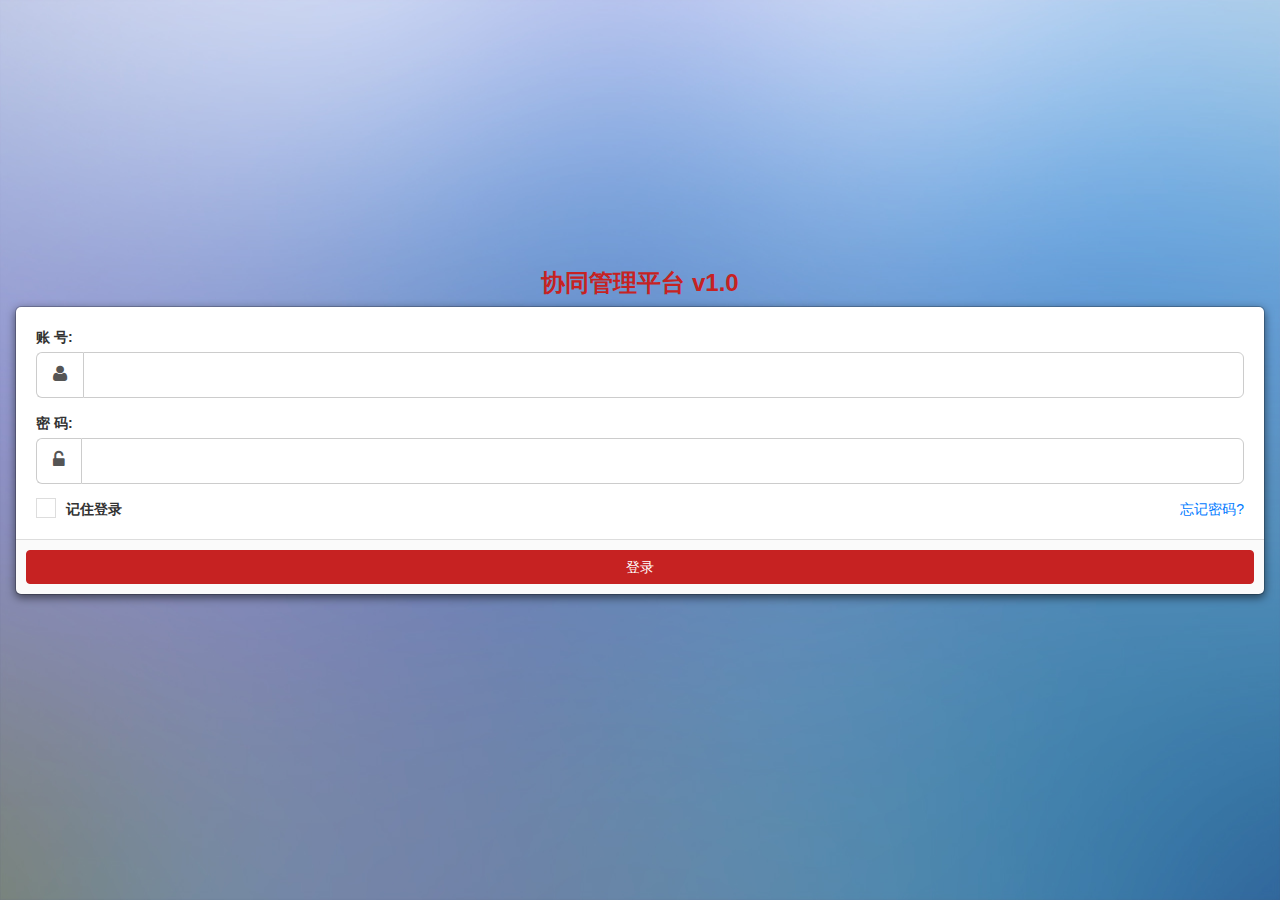
==== commit 8d66f706: "基本功能实现" ====
--- a/index.html
+++ b/index.html
@@ -36,10 +36,19 @@
   <!-- mobile angular ui -->
   <script src="./libs/mobile-angular-ui/mobile-angular-ui.js"></script>
 
+  <!-- iscroll -->
+  <script src="./libs/iscroll/iscroll-probe.js"></script>
+
   <!-- 应用脚本 -->
   <script src="./app/app.js"></script>
+  <script src="./app/common/directives/hori-scroll.js"></script>
+  <script src="./app/common/directives/hori-slider.js"></script>
+  <script src="./app/common/services/dataService.js"></script>
   <script src="./app/login/loginCtrl.js"></script>
   <script src="./app/home/homeCtrl.js"></script>
+  <script src="./app/home/moreCtrl.js"></script>
+  <script src="./app/home/detailCtrl.js"></script>
+  <script src="./app/home/contactCtrl.js"></script>
 
 </body>
 </html>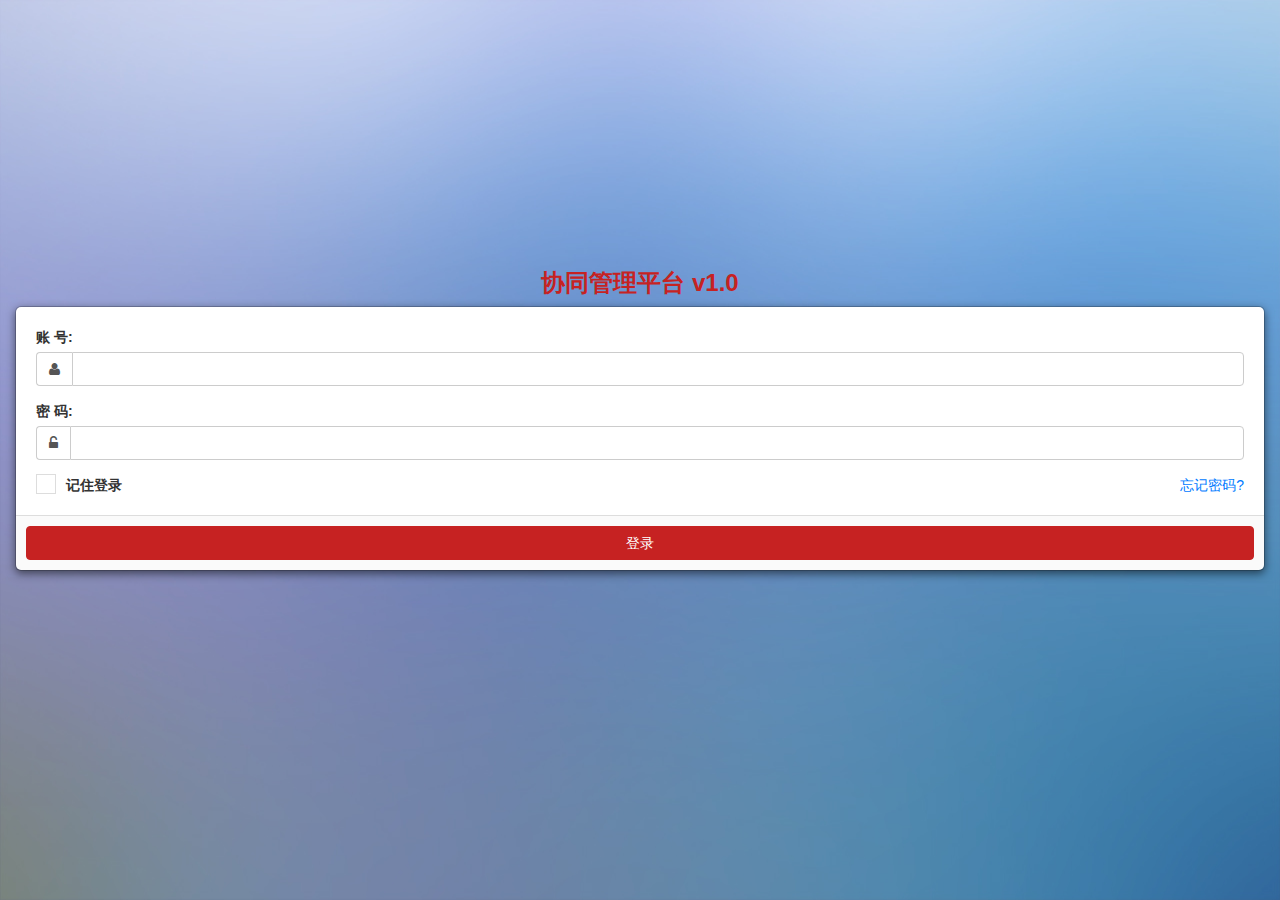
==== commit 8a0fb6eb: "添加后退" ====
--- a/index.html
+++ b/index.html
@@ -43,6 +43,7 @@
   <script src="./app/app.js"></script>
   <script src="./app/common/directives/hori-scroll.js"></script>
   <script src="./app/common/directives/hori-slider.js"></script>
+  <script src="./app/common/directives/hori-history.js"></script>
   <script src="./app/common/services/dataService.js"></script>
   <script src="./app/login/loginCtrl.js"></script>
   <script src="./app/home/homeCtrl.js"></script>
